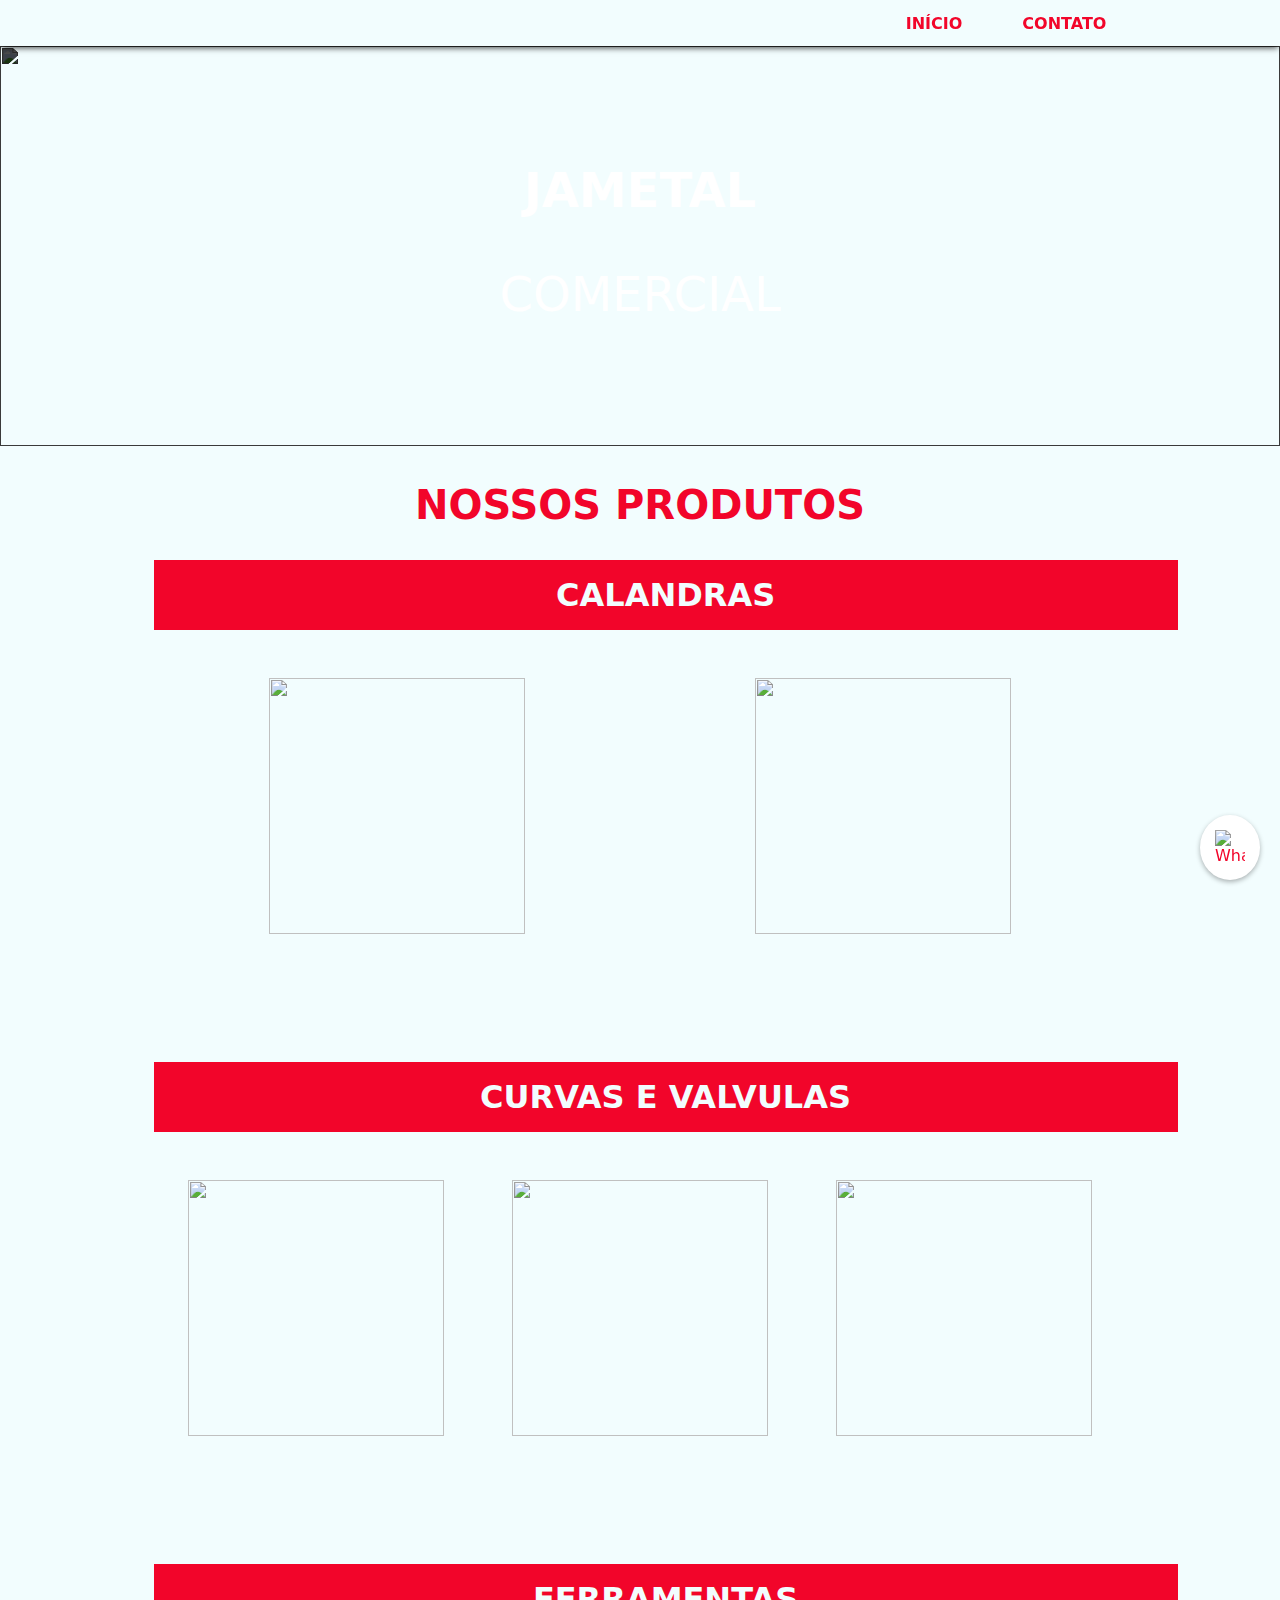
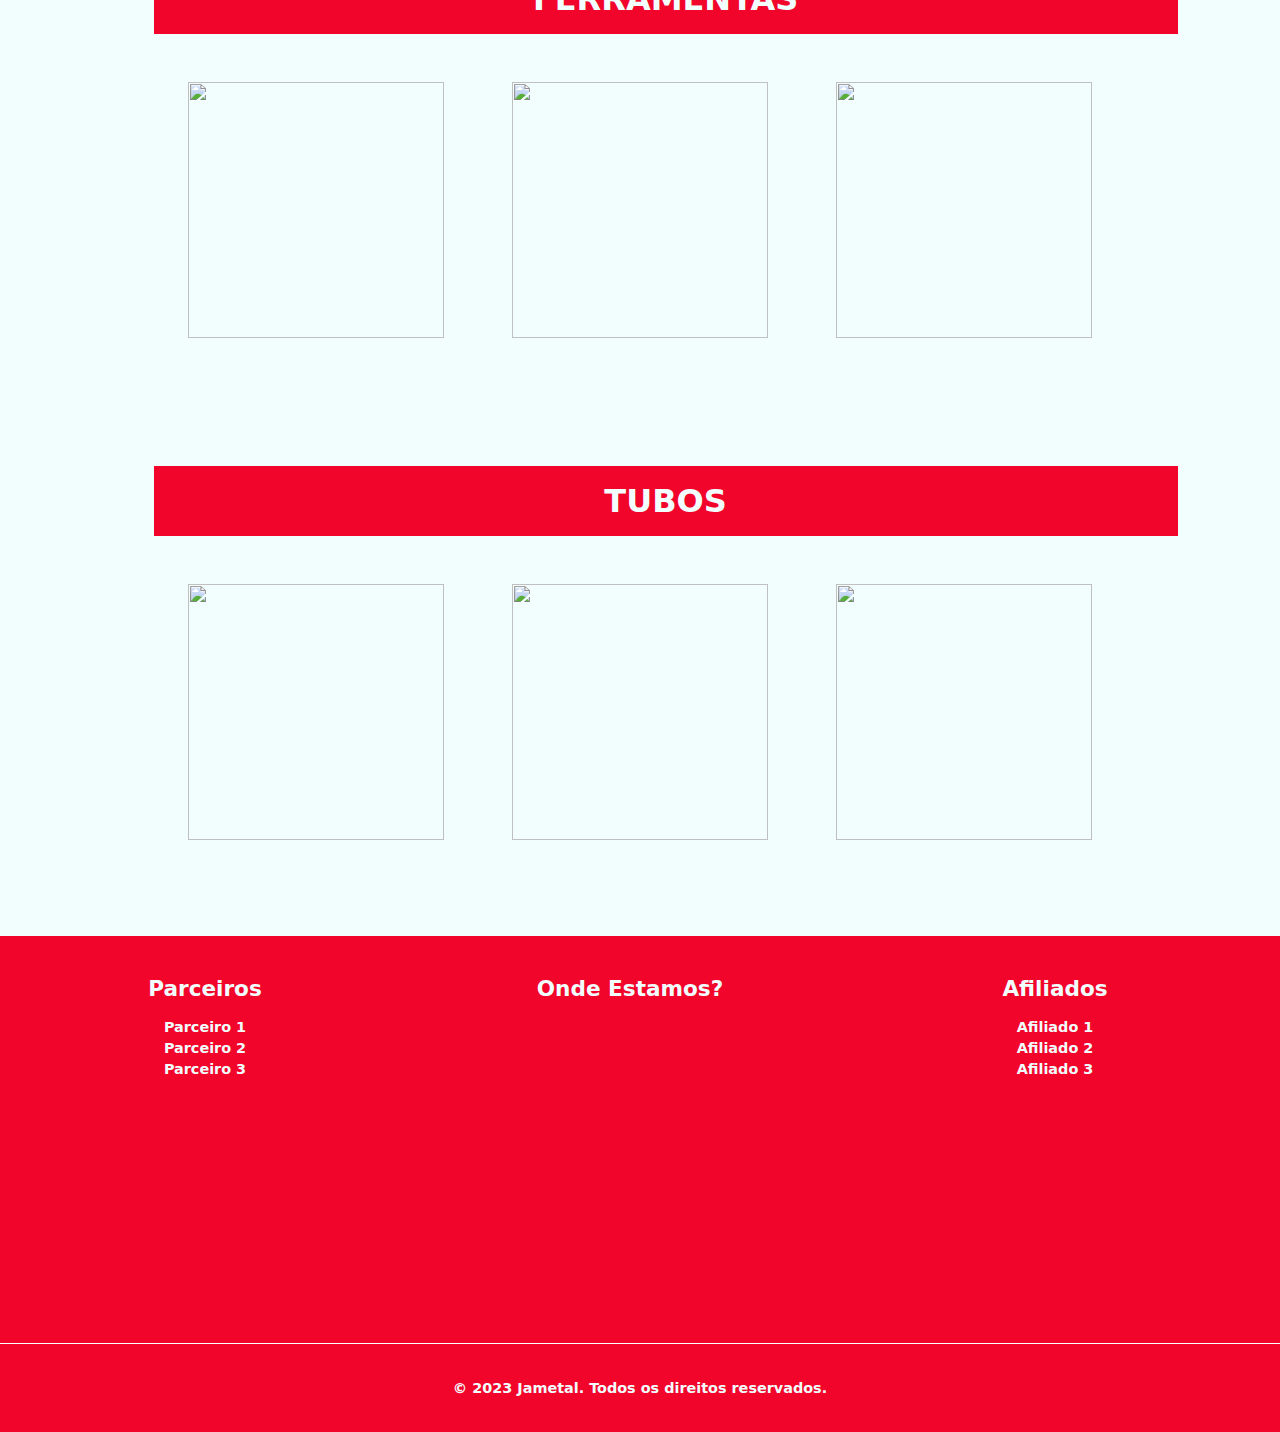
==== index.html @ 768e2aeb "Update index.html" ====
<!DOCTYPE html>
<html lang="pt-br">
<head>
	<meta charset="UTF-8">
	<meta name="viewport" content="width=device-width, initial-scale=1.0">
	<title>Jametal - Home</title>
	<link rel="stylesheet" href="./style.css">
</head>
<link rel="shortcut icon" href=".logo.png" type="imagem" />
<body>
	<div id="topo">
		<div id="topo-esq">
			<a href="/index.html"><img id="logo" src=".logo.png" alt=""></a>
		</div>
		<div id="topo-dir">
			<a href="./index.html" id="menu"><b>INÍCIO</b></a>
			<a href="./contato.html" id="menu"><b>CONTATO</b></a>
		</div>
	</div>
	<div id="bemvindo">
		<img id="bemvindo-img" src="./images/welcome.jpg">
		<div id="bemvindo-img-content">
			<p id="bemvindo-title-2">JAMETAL</p>
			<p id="bemvindo-title-1">COMERCIAL</p>
		</div>
	</div>
	<div id="titulo-do-menu">
		NOSSOS PRODUTOS
	</div>
	<div id="aditarfrases">
		CALANDRAS
	</div> 
	<div id="menu-items">
		<div id="menu-item" class="imagem-hover">
			<img id="item-img" src="./images/calandra/1.png">
			<div id="item-titulo" class="legenda">CALANDRA TP. 1</div>
		</div>
		<div id="menu-item" class="imagem-hover">
			<img id="item-img" src="./images/calandra/2.png">
			<div id="item-titulo" class="legenda">CALANDRA TP. 2</div>
		</div>
	</div>
	<div id="aditarfrases">
		CURVAS E VALVULAS
	</div>
	<div id="menu-items">
		<div id="menu-item" class="imagem-hover">
			<img id="item-img" src="./images/curvas_e_valvulas/1.png">
			<div id="item-titulo" class="legenda">CURVAS E VALVULAS 1</div>
		</div>
		<div id="menu-item" class="imagem-hover">
			<img id="item-img" src="./images/curvas_e_valvulas/2.png">
			<div id="item-titulo" class="legenda">CURVAS E VALVULAS 2</div>
		</div>
		<div id="menu-item" class="imagem-hover">
			<img id="item-img" src="./images/curvas_e_valvulas/3.png">
			<div id="item-titulo" class="legenda">CURVAS E VALVULAS 3</div>
		</div>
	</div>
	<div id="aditarfrases">
		FERRAMENTAS
	</div>
	<div id="menu-items">
		<div id="menu-item" class="imagem-hover">
			<img id="item-img" src="./images/ferramentas/1.png">
			<div id="item-titulo" class="legenda">FERRAMENTA 1</div>
		</div>
		<div id="menu-item" class="imagem-hover">
			<img id="item-img" src="./images/ferramentas/2.png">
			<div id="item-titulo" class="legenda">FERRAMENTA 2</div>
		</div>
		<div id="menu-item" class="imagem-hover">
			<img id="item-img" src="./images/ferramentas/3.png">
			<div id="item-titulo" class="legenda">FERRAMENTA 3</div>
		</div>
	</div>
	<div id="aditarfrases">
		TUBOS
	</div>
	<div id="menu-items">
		<div id="menu-item" class="imagem-hover">
			<img id="item-img" src="./images/tubos/1.png">
			<div id="item-titulo" class="legenda">TUBO 1</div>
		</div>
		<div id="menu-item" class="imagem-hover">
			<img id="item-img" src="./images/tubos/2.png">
			<div id="item-titulo" class="legenda">TUBO 2</div>
		</div>
		<div id="menu-item" class="imagem-hover">
			<img id="item-img" src="./images/tubos/3.png">
			<div id="item-titulo" class="legenda">TUBO 3</div>
		</div>
	</div>
	<a href="https://api.whatsapp.com/send?phone=55878791923" class="whatsapp-btn" target="_blank">
		<img src="./whats.png" alt="WhatsApp">
	  </a>
	<footer class="site-footer">

		<div class="partners">
			<h2>Parceiros</h2>
			<ul>
			  <li>Parceiro 1</li>
			  <li>Parceiro 2</li>
			  <li>Parceiro 3</li></ul>
		  </div>
		<div class="map">
		  <h2>Onde Estamos? </h2>
		  <iframe src="https://www.google.com/maps/embed?pb=!1m18!1m12!1m3!1d1973.9796295776441!2d-35.092617848002845!3d-8.306847612062016!2m3!1f0!2f0!3f0!3m2!1i1024!2i768!4f13.1!3m3!1m2!1s0x7ab166f15555555%3A0xaa74109706a5a4db!2sFontanella%20Transportes!5e0!3m2!1sen!2sbr!4v1701745437729!5m2!1sen!2sbr" width="400" height="300" style="border:0;" allowfullscreen="" loading="lazy"></iframe>
		</div>
		<div class="partners">
		  <h2>Afiliados</h2>
		  <ul>
			<li>Afiliado 1</li>
			<li>Afiliado 2</li>
			<li>Afiliado 3</li></ul>
		</div>
	  </footer>
	  <footer id="copyright">
		<div>
			<p>&copy; 2023 Jametal. Todos os direitos reservados.</p>
		  </div>
	  </footer>
</body>
</html>
---- style.css ----
body {
	margin: 0;
	font-family: system-ui, -apple-system, BlinkMacSystemFont, 'Segoe UI', Roboto, Oxygen, Ubuntu, Cantarell, 'Open Sans', 'Helvetica Neue', sans-serif;
	background-color: #F2FDFE;
	color: #f2052a;
}
#logo{
	width: 130px;
	height: auto;
}
a {
	color: inherit;
	text-decoration: none;
	font-size: 12pt;
}
a:hover{
	color: black;
}

textarea {
	resize: none;
}

button {
	cursor: pointer;
}

#aditarfrases {
	background-color: #f2052a;
	color: #F2FDFE;
	text-align: center;
	font-size: 2em;
	font-weight: 800;
	width: 80%;
	margin-left: 12%;
	margin-right: 12%;
	margin-bottom: 2rem;
	margin-top: 2rem;
	padding-top: .5em;
	padding-bottom: .5em;
}

/* Home */

#topo {
	position: sticky;
	background-color:#F2FDFE;
	color: #f2052a;
	display: flex;
    position: sticky;
	font-size: 16pt;
	top: 0;
	z-index: 100;
	padding-top: .6rem;
	padding-bottom: .6rem;
	box-shadow: 0px 4px 6px -2px rgba(0, 0, 0, 0.7);
}

#topo-esq {
	flex: 1;
	margin-left: 12%;
	display: block;
}

#topo-nome {
	font-size: 2em;
}

#topo-dir {
	margin-right: 12%;
	width: 100%;
	display: flex;
	align-items: center;
	justify-content: end;
	flex-wrap: wrap;
	gap: 20px;
}

#menu {
	font-weight: 400;
	padding: .25rem;
	margin-left: 1rem;
	margin-right: 1rem;
}

#bemvindo {
	position: relative;
	text-align: center;
	color: white;
}

#bemvindo-img {
	width: 100%;
	height: 400px;
	object-fit: cover;
	object-position: 0% 50%;
	filter: brightness(30%);
	object-position: center;
}

#bemvindo-contato {
	position: relative;
	text-align: center;
	color: white;
}

#bemvindo-img-contato {
	width: 100%;
	height: 400px;
	object-fit: cover;
	object-position: 0% 50%;
	filter: brightness(30%);
	object-position: center;
	animation: slide 8s infinite;
    background: #FFFFFF url("./images/ferramentas/3.png") top left fixed;
    background-size: 100%;
}
@keyframes slide {
	0%{
		background: #FFFFFF url("./images/ferramentas/1.png") top left fixed;
		background-size: 100%;
	}
	50% {
		background: #FFFFFF url("./images/ferramentas/2.png") top left fixed;
		background-size: 100%;
	}
	75%{
		background: #FFFFFF url("./images/ferramentas/3.png") top left fixed;
		background-size: 100%;
	}
	
}

#bemvindo-img-content {
	width: 100%;
	position: absolute;
	top: 50%;
	left: 50%;
	transform: translate(-50%, -50%);
}

#bemvindo-title-1 {
	font-weight: 200;
	font-size: 3em;
	margin-top: 1em;
	margin-bottom: 0em;
}

#bemvindo-title-2 {
	font-weight: 800;
	font-size: 3em;
	margin-top: -.25em;
}

#titulo-do-menu {
	text-align: center;
	color: #f2052a;
	font-size: 2.5em;
	font-weight: 800;
	margin-top: 2rem;
}

#menu-items {
	display: flex;
	flex-wrap: wrap;
	justify-content: space-around;
	text-align: center;
	margin-left: 12%;
	margin-right: 12%;
}

#menu-item {
	margin-right: .5em;
	margin-left: .5em;
	margin-top: 1em;
	margin-bottom: 6em;
	height: 20vw;
	width: 20vw;
	min-height: 10rem;
	min-width: 9rem;
}

#item-img {
	object-fit: cover;
	height: 20vw;
	width: 20vw;
	min-height: 9rem;
	min-width: 9rem;
}

#item-titulo {
	font-weight: 500;
	color: black;
}

#item-desc {
	font-size: small;
	font-weight: 300;
}

.imagem-hover {
	position: relative;
	width: 400px;
	height: 300px;
	overflow: hidden;
  }
  
  .imagem {
	width: 100%;
	height: 100%;
	transition: filter 0.3s ease;
  }
  
  .legenda {
	position: absolute;
	top: 0;
	left: 0;
	background-color: rgba(0, 0, 0, 0.7);
	color: white;
	padding: 10px;
	transition: opacity 0.3s ease;
	opacity: 0;
  }
  
  .imagem-hover:hover .imagem {
	filter: brightness(0%);
  }
  
  .imagem-hover:hover .legenda {
	opacity: 1;
  }
footer{
	bottom: 0;
	text-align: center;
	background-color: #f2052a;
	color: #F2FDFE;
	font-size: 1.5em;
	font-weight: 800;
	width: 100%;
	padding-top: 1.5em;
	padding-bottom: 1.5em;
}
/* Contato */
#img-redes{
	width: 30px;
	margin: 10px;
}
/* Galeria */
#redes{
	color: black;
	text-align: center;
}
#redes-tabela{
	width: 60%;
}
td, th {
	padding: .7em;
	margin: 0;
	/*border: 1px solid #ccc;*/
  }
td{
	font-weight:bold;
	/*background-color: #EEE;*/
  }
  
  table{
	table-layout: fixed;
  }
#galeria {
	text-align: center;
	width: 100%;
}

#galeria img {
	min-width: 9.5rem;
	min-height: 9.5rem;
	width: 20vw;
	height: 20vw;
	margin-left: .25rem;
	margin-right: .25rem;
	margin-bottom: .5rem;
}

/* Horarios */

#horas {
	margin-left: 12%;
	margin-right: 12%;
	display: flex;
	justify-content: center;
	color: #f2052a;
	font-size: 1.25em;
}
#inform-horas p {
	margin-top: .5rem;
	margin-bottom: .5rem;
	border-bottom: 1px solid #f2052a;
}
.site-footer {
	background-color: #f2052a;
	font-size: .9rem;
	display: flex;
	justify-content: space-between;
	align-items: flex-start;
  }
  
.whatsapp-btn {
  position: fixed ;
  bottom: 20px;
  right: 20px;
  background-color: white;
  padding: 15px;
  border-radius: 50%;
  box-shadow: 0px 2px 5px rgba(0, 0, 0, 0.3);
  display: flex;
  justify-content: center;
  align-items: center;
  text-decoration: none;
  transition: transform 0.3s ease-in-out;
}

.whatsapp-btn:hover {
  transform: scale(1.1);
}

.whatsapp-btn img {
  width: 30px;
  height: auto;
}
  .map,
  .partners {
	flex: 1;
	margin-right: 20px;
  }
  
  /* Estilos específicos para o mapa */
  .map {
	max-width: 400px;
  }
  
  .map iframe {
	width: 100%;
	height: 300px;
	border: none;
  }
  
  /* Estilos para a lista de parceiros */
  .partners ul {
	list-style: none;
	padding: 0;
  }
  
  .partners ul li {
	margin-bottom: 5px;
  }
  #copyright {
	background-color: #f2052a;
	font-size: .9rem;
	border-top: 1px white solid;
  }
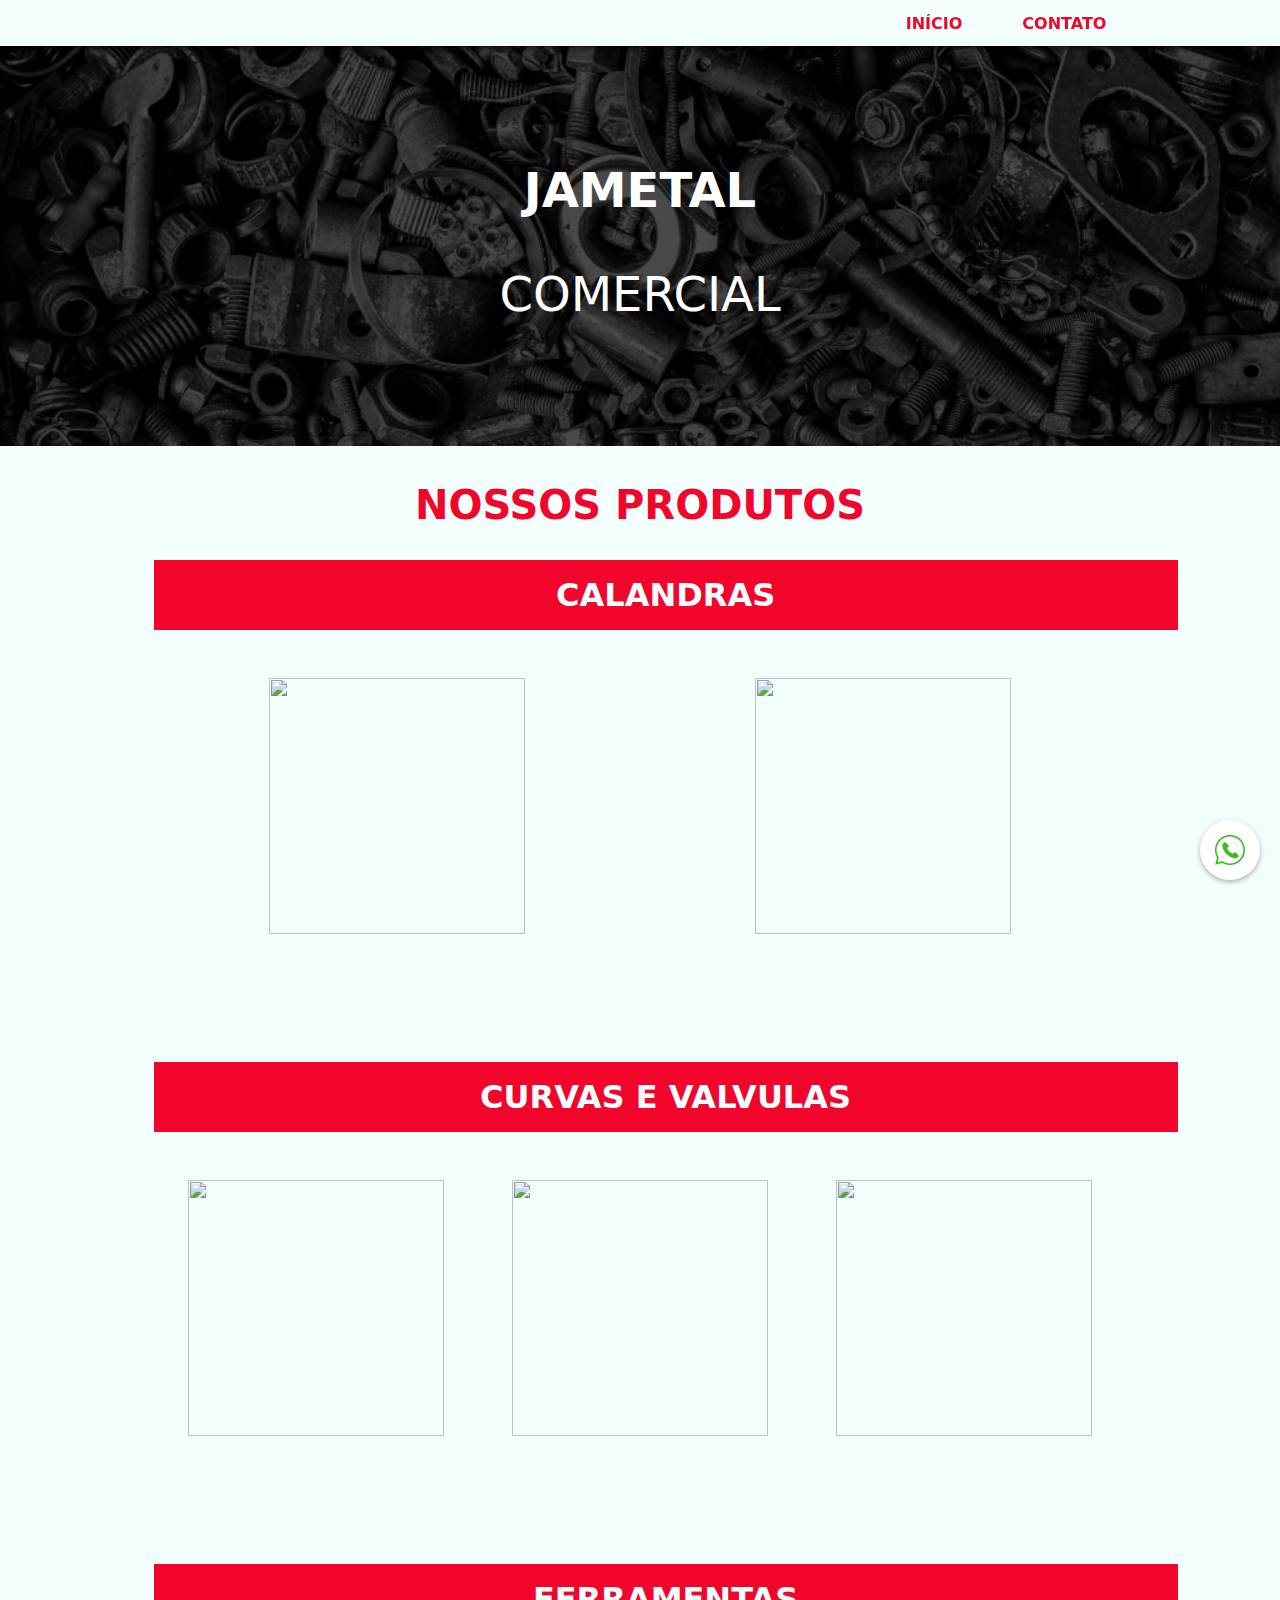
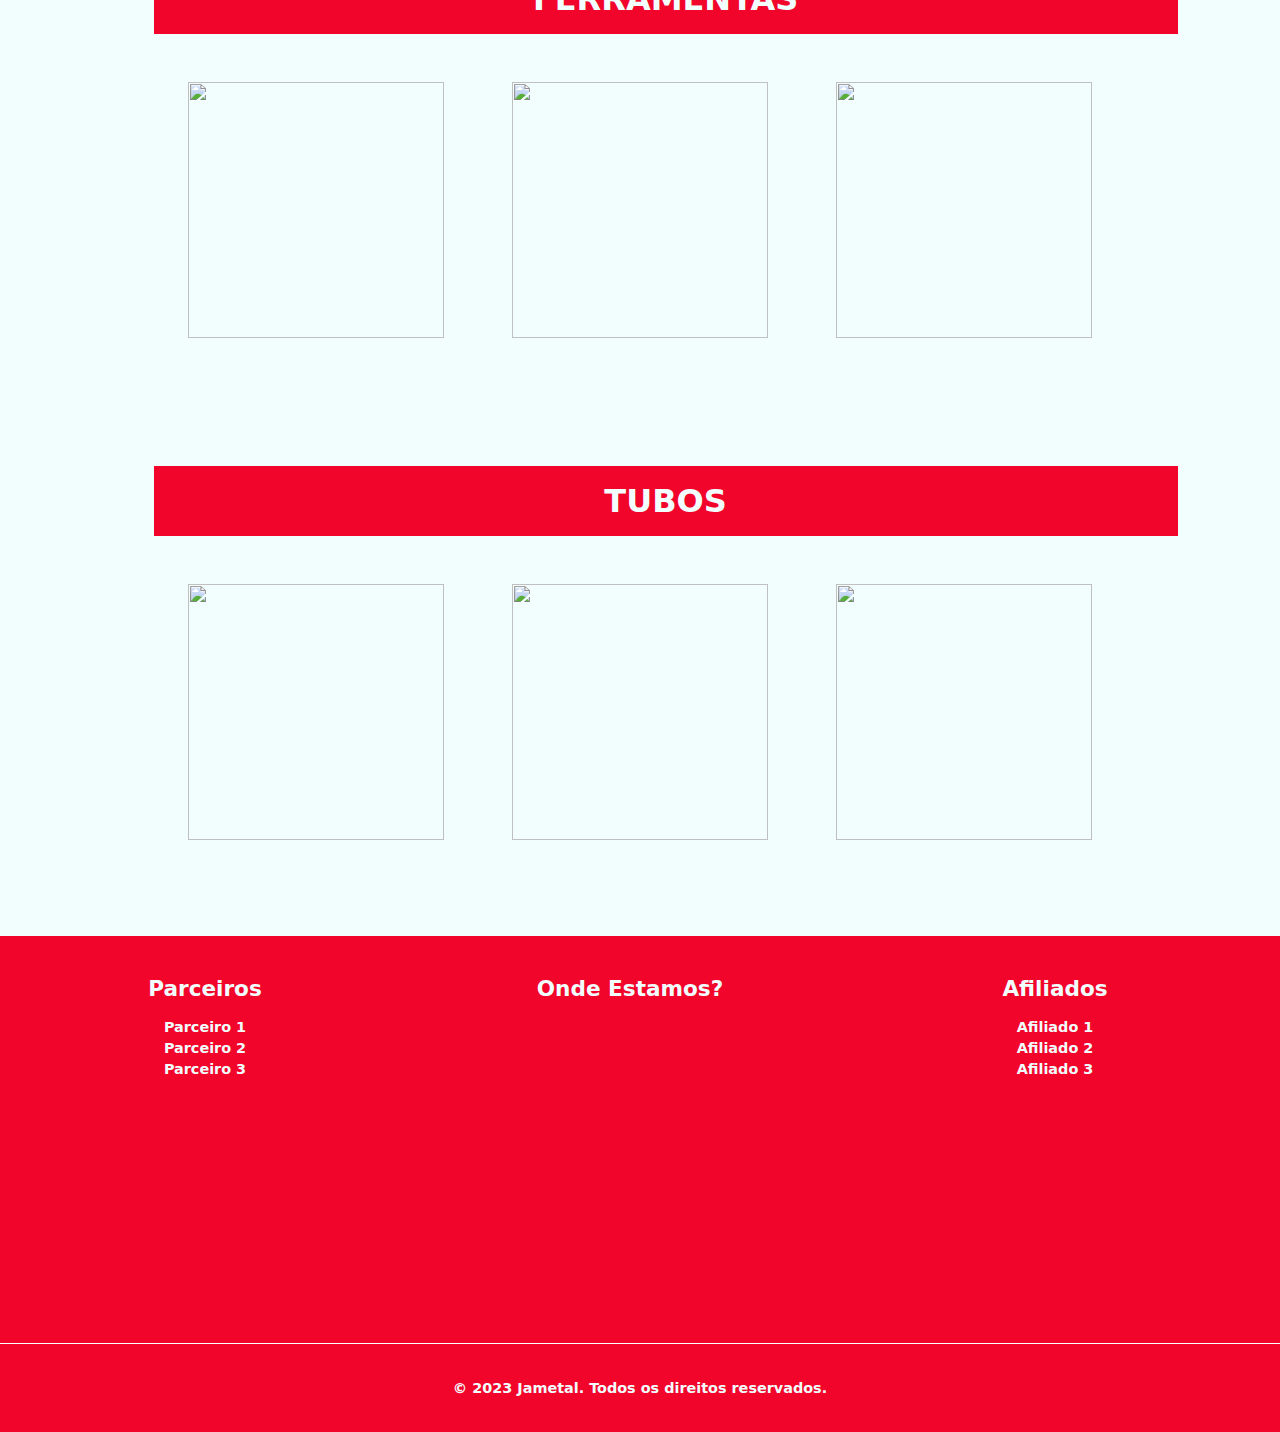
==== commit d2058e90: "Update index.html" ====
--- a/index.html
+++ b/index.html
@@ -18,7 +18,7 @@
 		</div>
 	</div>
 	<div id="bemvindo">
-		<img id="bemvindo-img" src="./images/welcome.jpg">
+		<img id="bemvindo-img" src="./welcome.jpg">
 		<div id="bemvindo-img-content">
 			<p id="bemvindo-title-2">JAMETAL</p>
 			<p id="bemvindo-title-1">COMERCIAL</p>
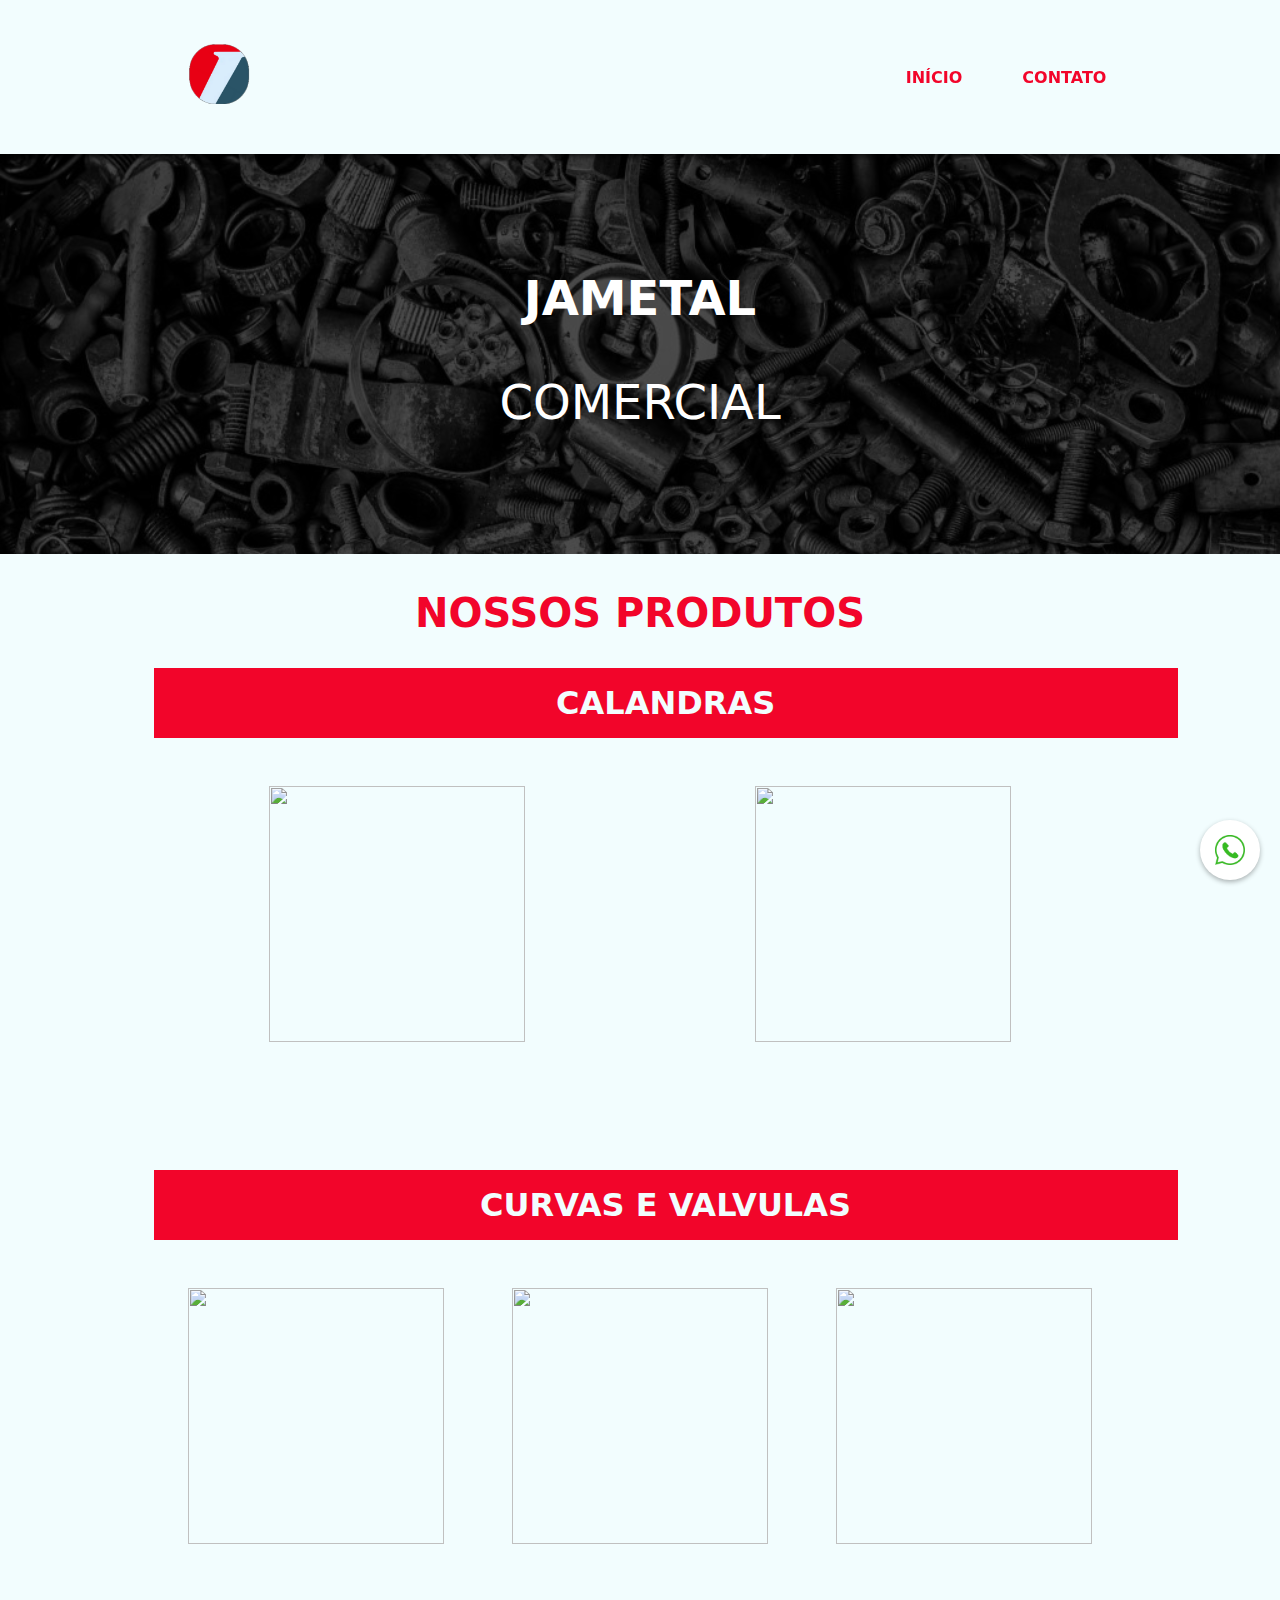
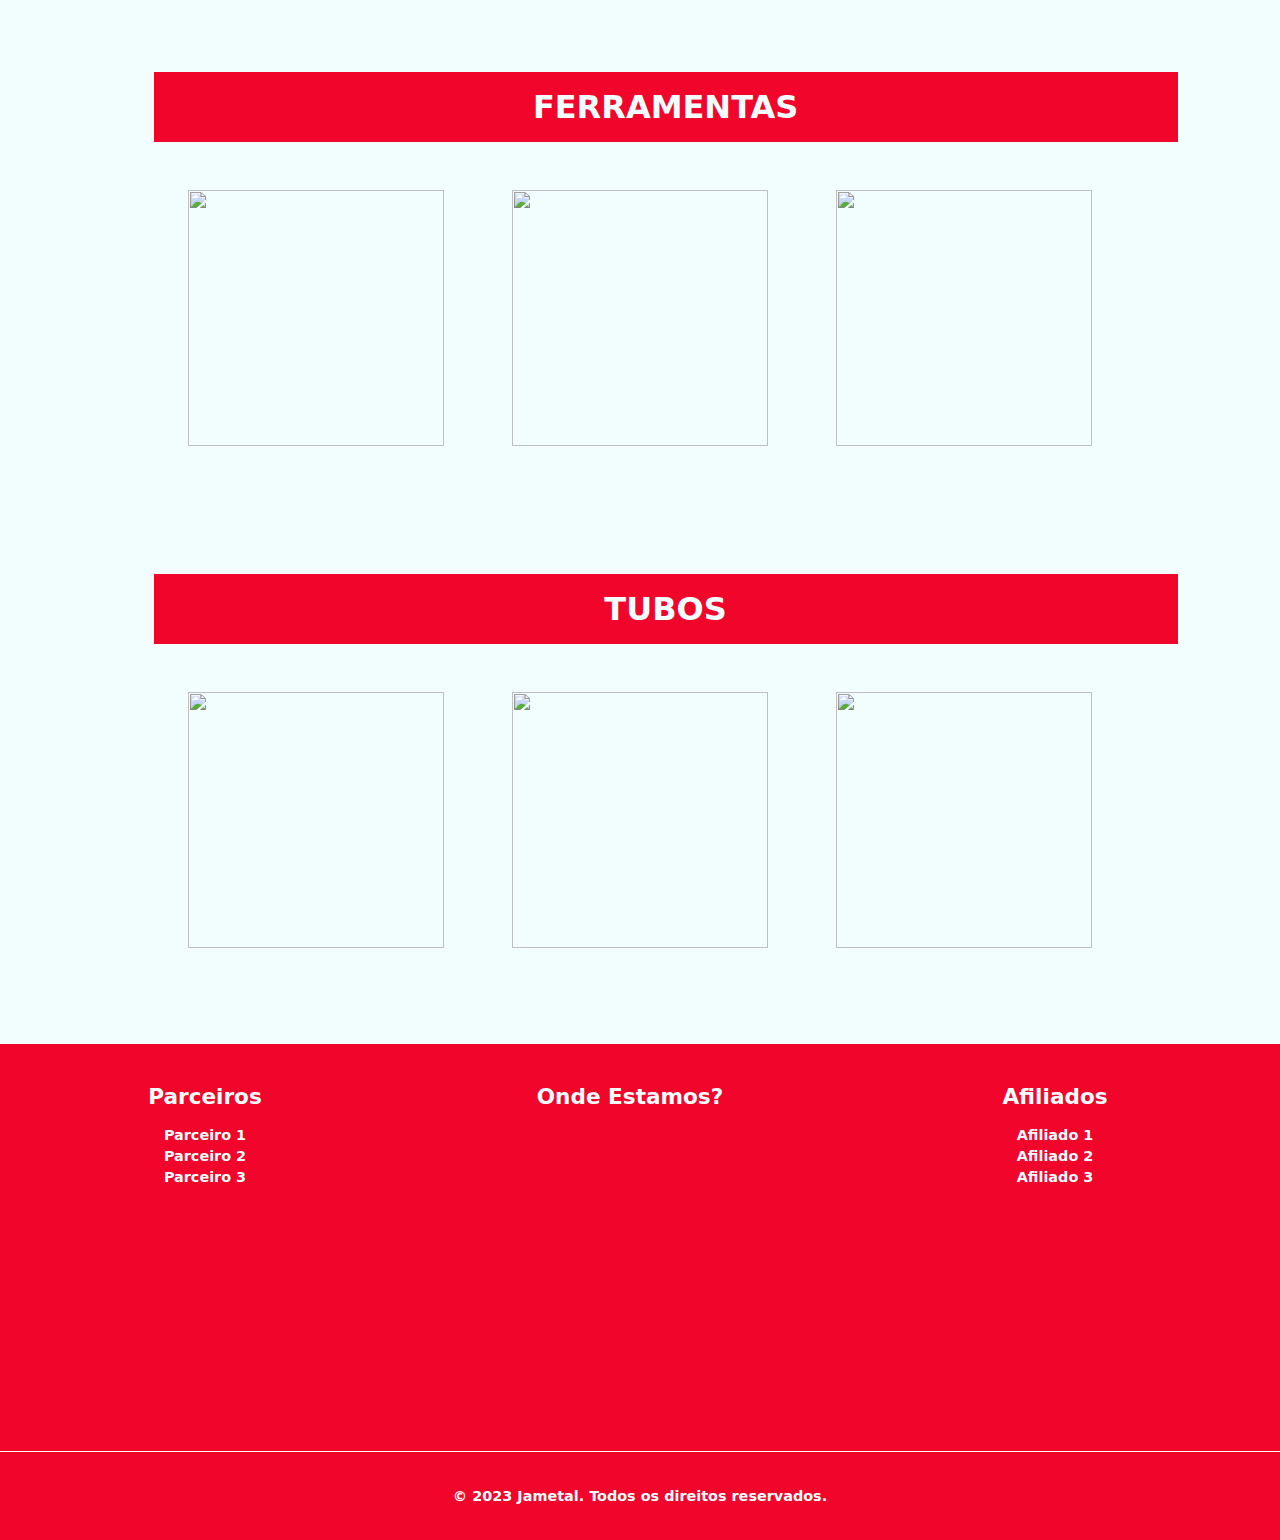
==== commit 5d0bd73b: "Update index.html" ====
--- a/index.html
+++ b/index.html
@@ -6,11 +6,11 @@
 	<title>Jametal - Home</title>
 	<link rel="stylesheet" href="./style.css">
 </head>
-<link rel="shortcut icon" href=".logo.png" type="imagem" />
+<link rel="shortcut icon" href="./logo.png" type="imagem" />
 <body>
 	<div id="topo">
 		<div id="topo-esq">
-			<a href="/index.html"><img id="logo" src=".logo.png" alt=""></a>
+			<a href="/index.html"><img id="logo" src="./logo.png" alt=""></a>
 		</div>
 		<div id="topo-dir">
 			<a href="./index.html" id="menu"><b>INÍCIO</b></a>
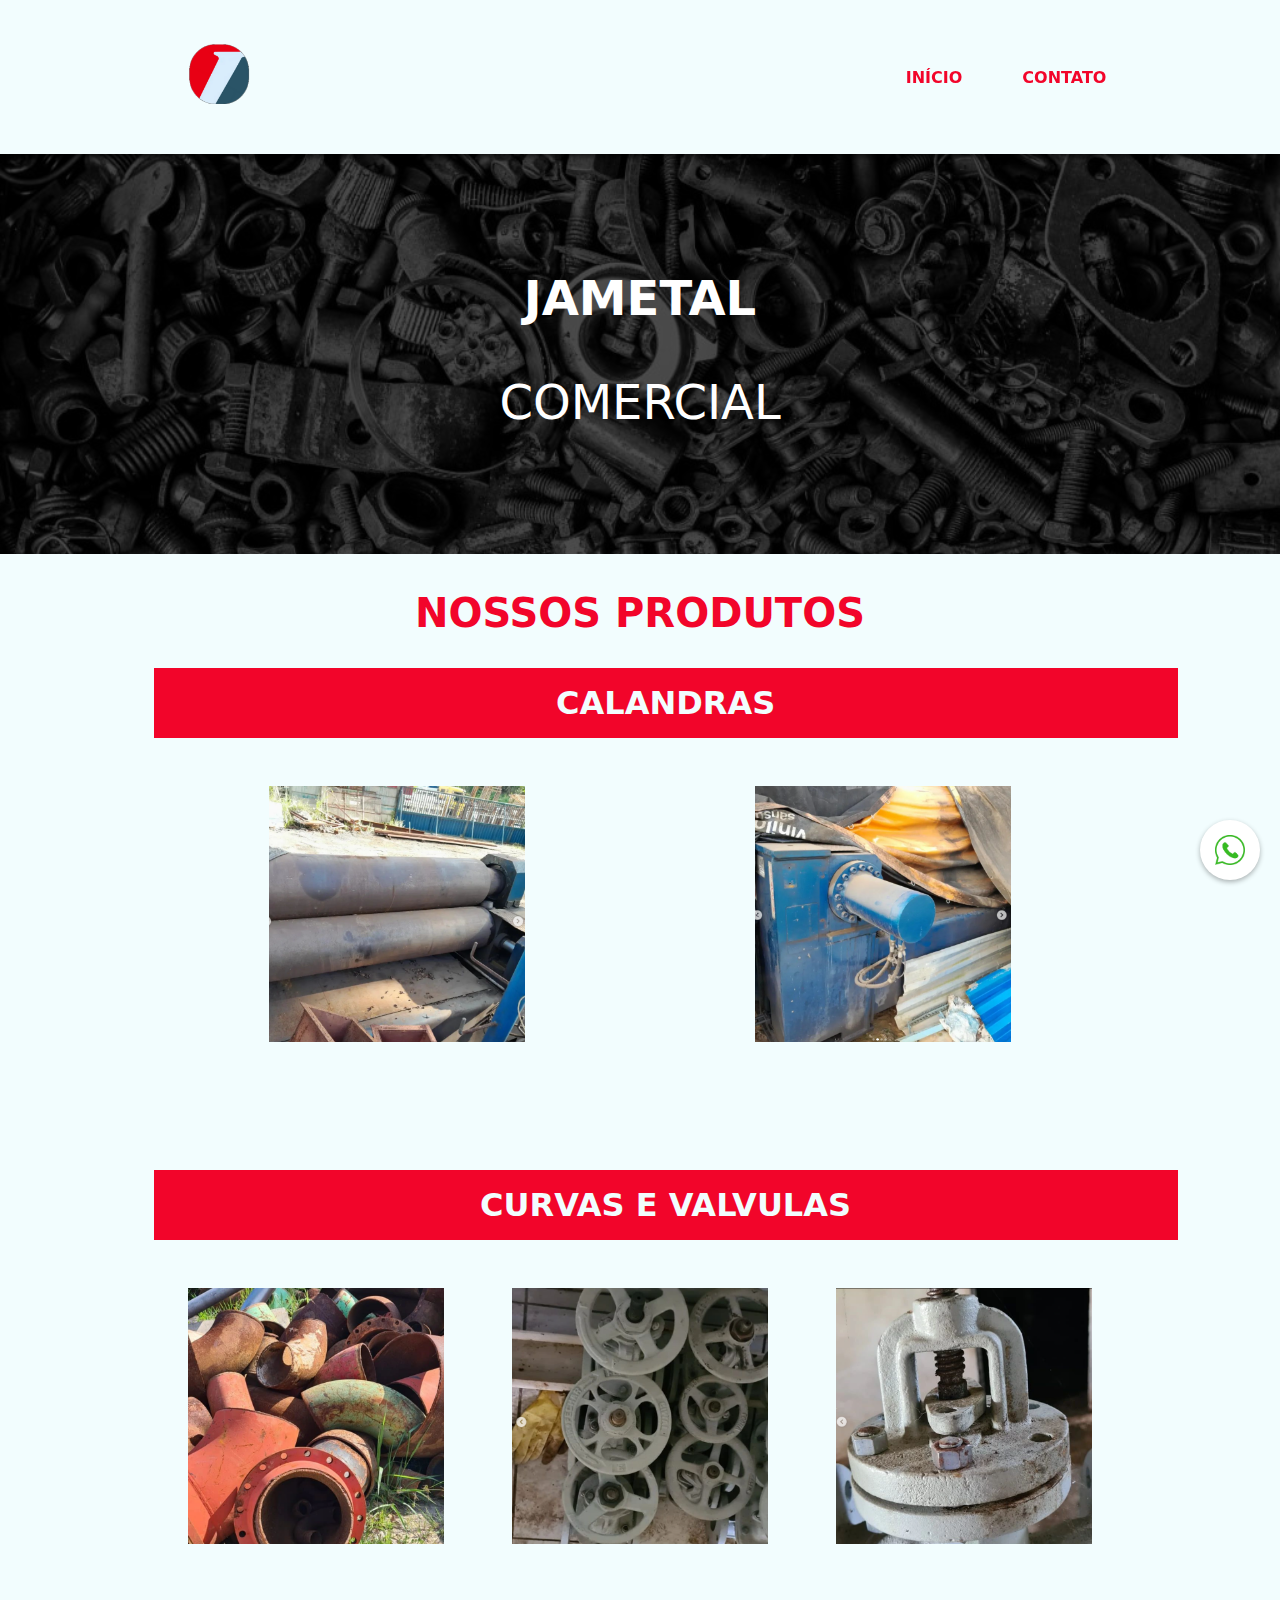
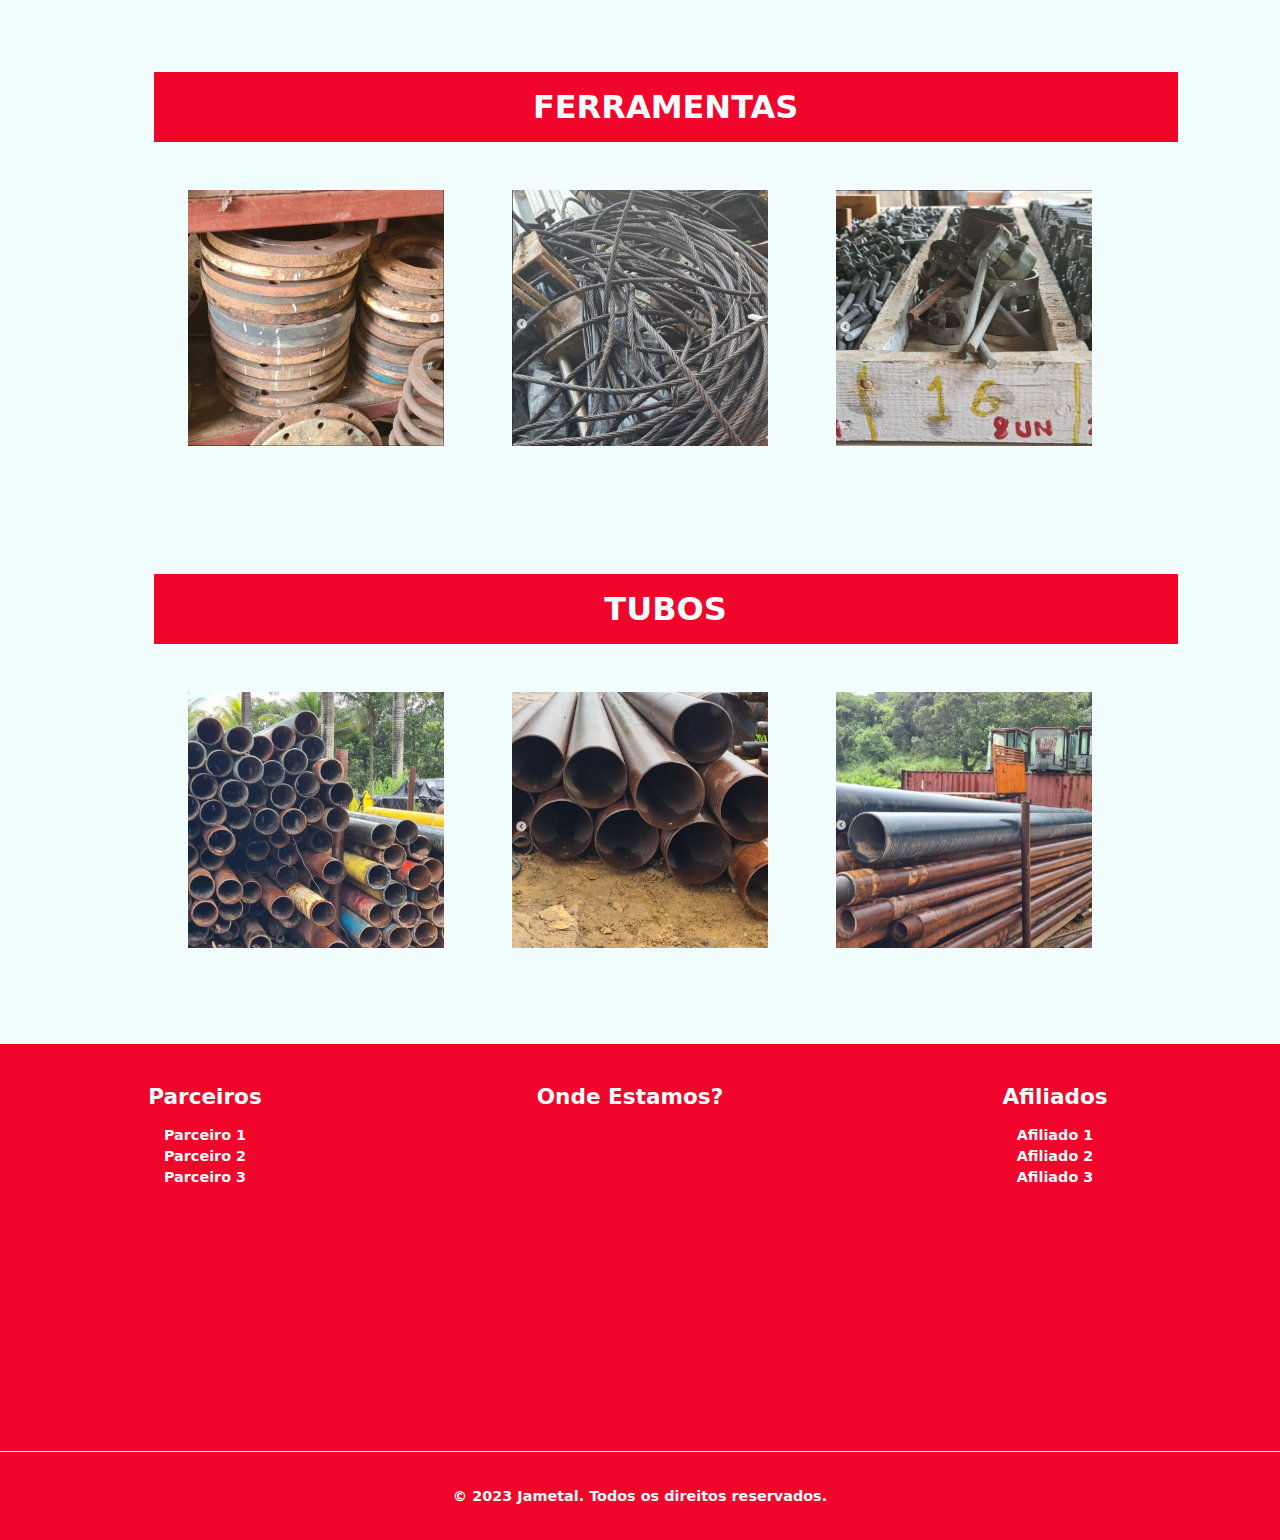
==== commit 77dad21f: "Update index.html" ====
--- a/index.html
+++ b/index.html
@@ -6,11 +6,11 @@
 	<title>Jametal - Home</title>
 	<link rel="stylesheet" href="./style.css">
 </head>
-<link rel="shortcut icon" href="./logo.png" type="imagem" />
+<link rel="shortcut icon" href="./images/logo.png" type="imagem" />
 <body>
 	<div id="topo">
 		<div id="topo-esq">
-			<a href="/index.html"><img id="logo" src="./logo.png" alt=""></a>
+			<a href="/index.html"><img id="logo" src="./images/logo.png" alt=""></a>
 		</div>
 		<div id="topo-dir">
 			<a href="./index.html" id="menu"><b>INÍCIO</b></a>
@@ -18,7 +18,7 @@
 		</div>
 	</div>
 	<div id="bemvindo">
-		<img id="bemvindo-img" src="./welcome.jpg">
+		<img id="bemvindo-img" src="./images/welcome.jpg">
 		<div id="bemvindo-img-content">
 			<p id="bemvindo-title-2">JAMETAL</p>
 			<p id="bemvindo-title-1">COMERCIAL</p>
@@ -92,7 +92,7 @@
 		</div>
 	</div>
 	<a href="https://api.whatsapp.com/send?phone=55878791923" class="whatsapp-btn" target="_blank">
-		<img src="./whats.png" alt="WhatsApp">
+		<img src="./images/redes/whats.png" alt="WhatsApp">
 	  </a>
 	<footer class="site-footer">
 
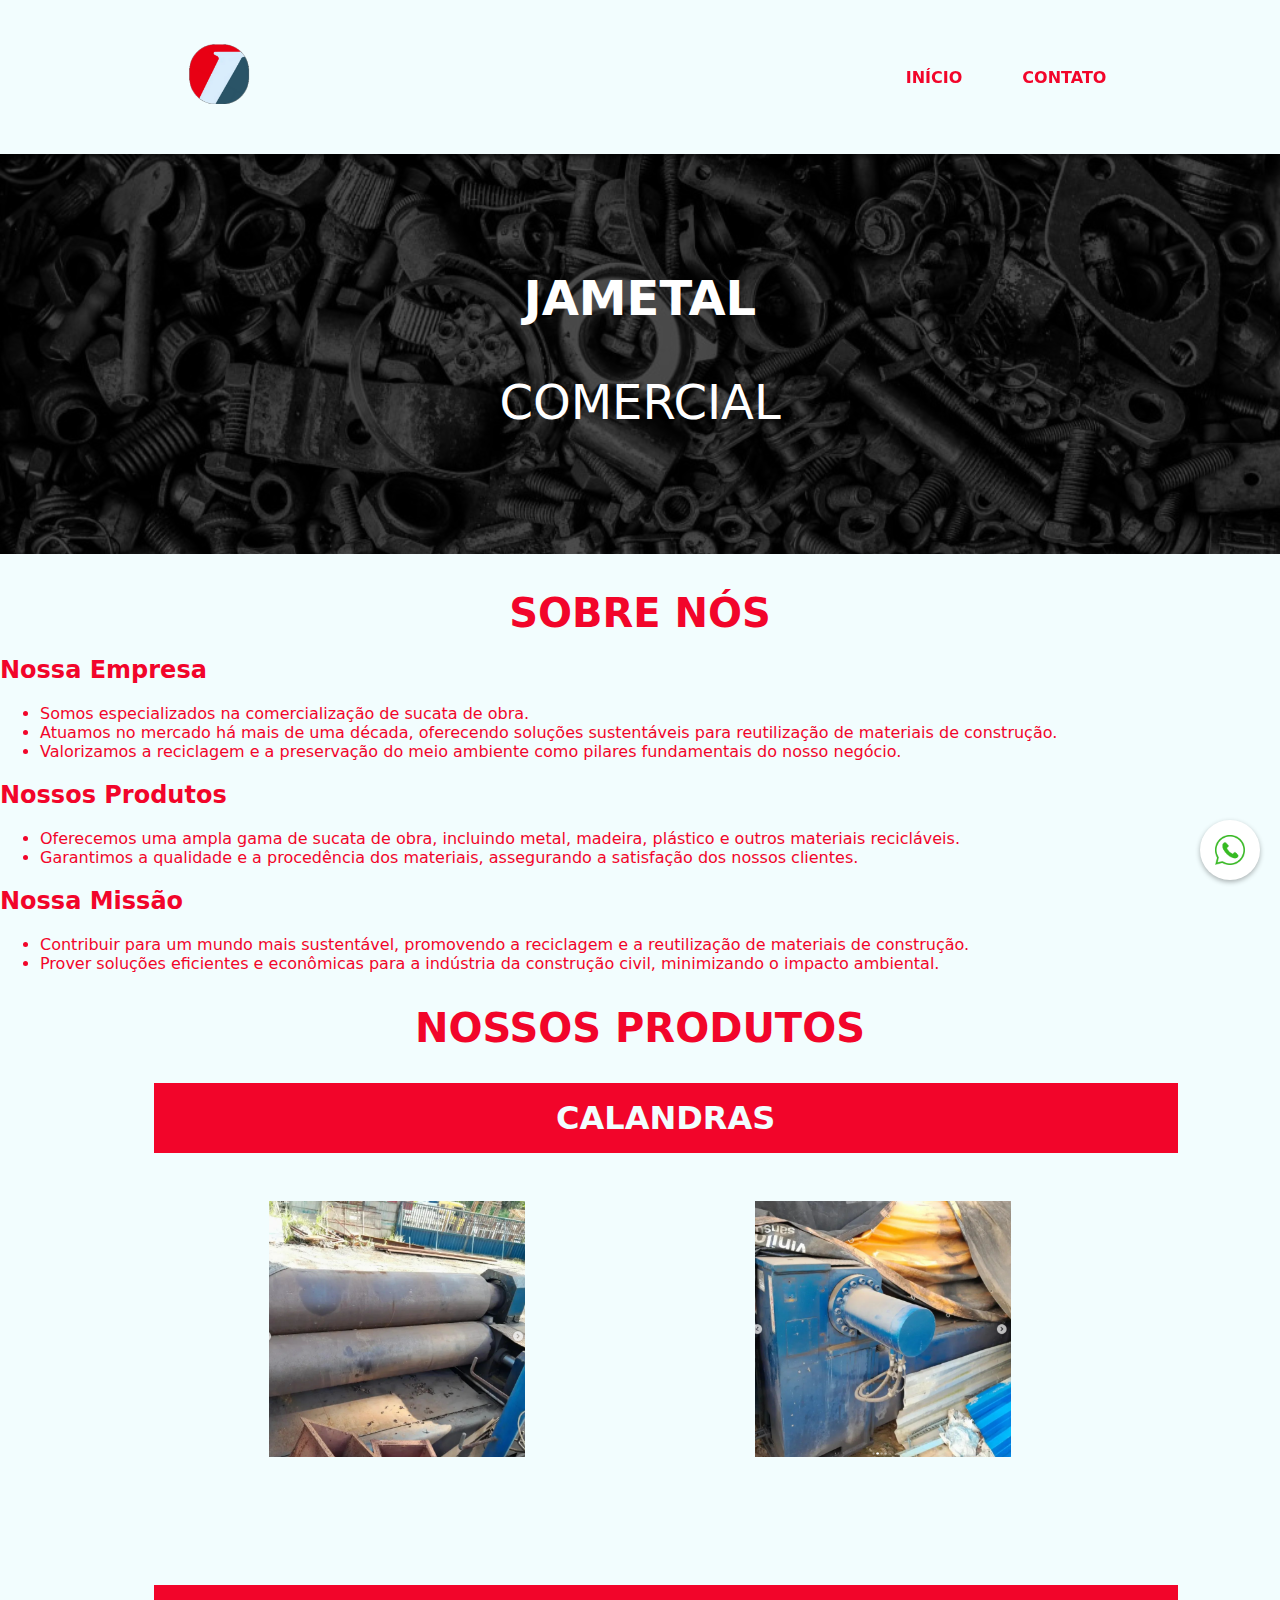
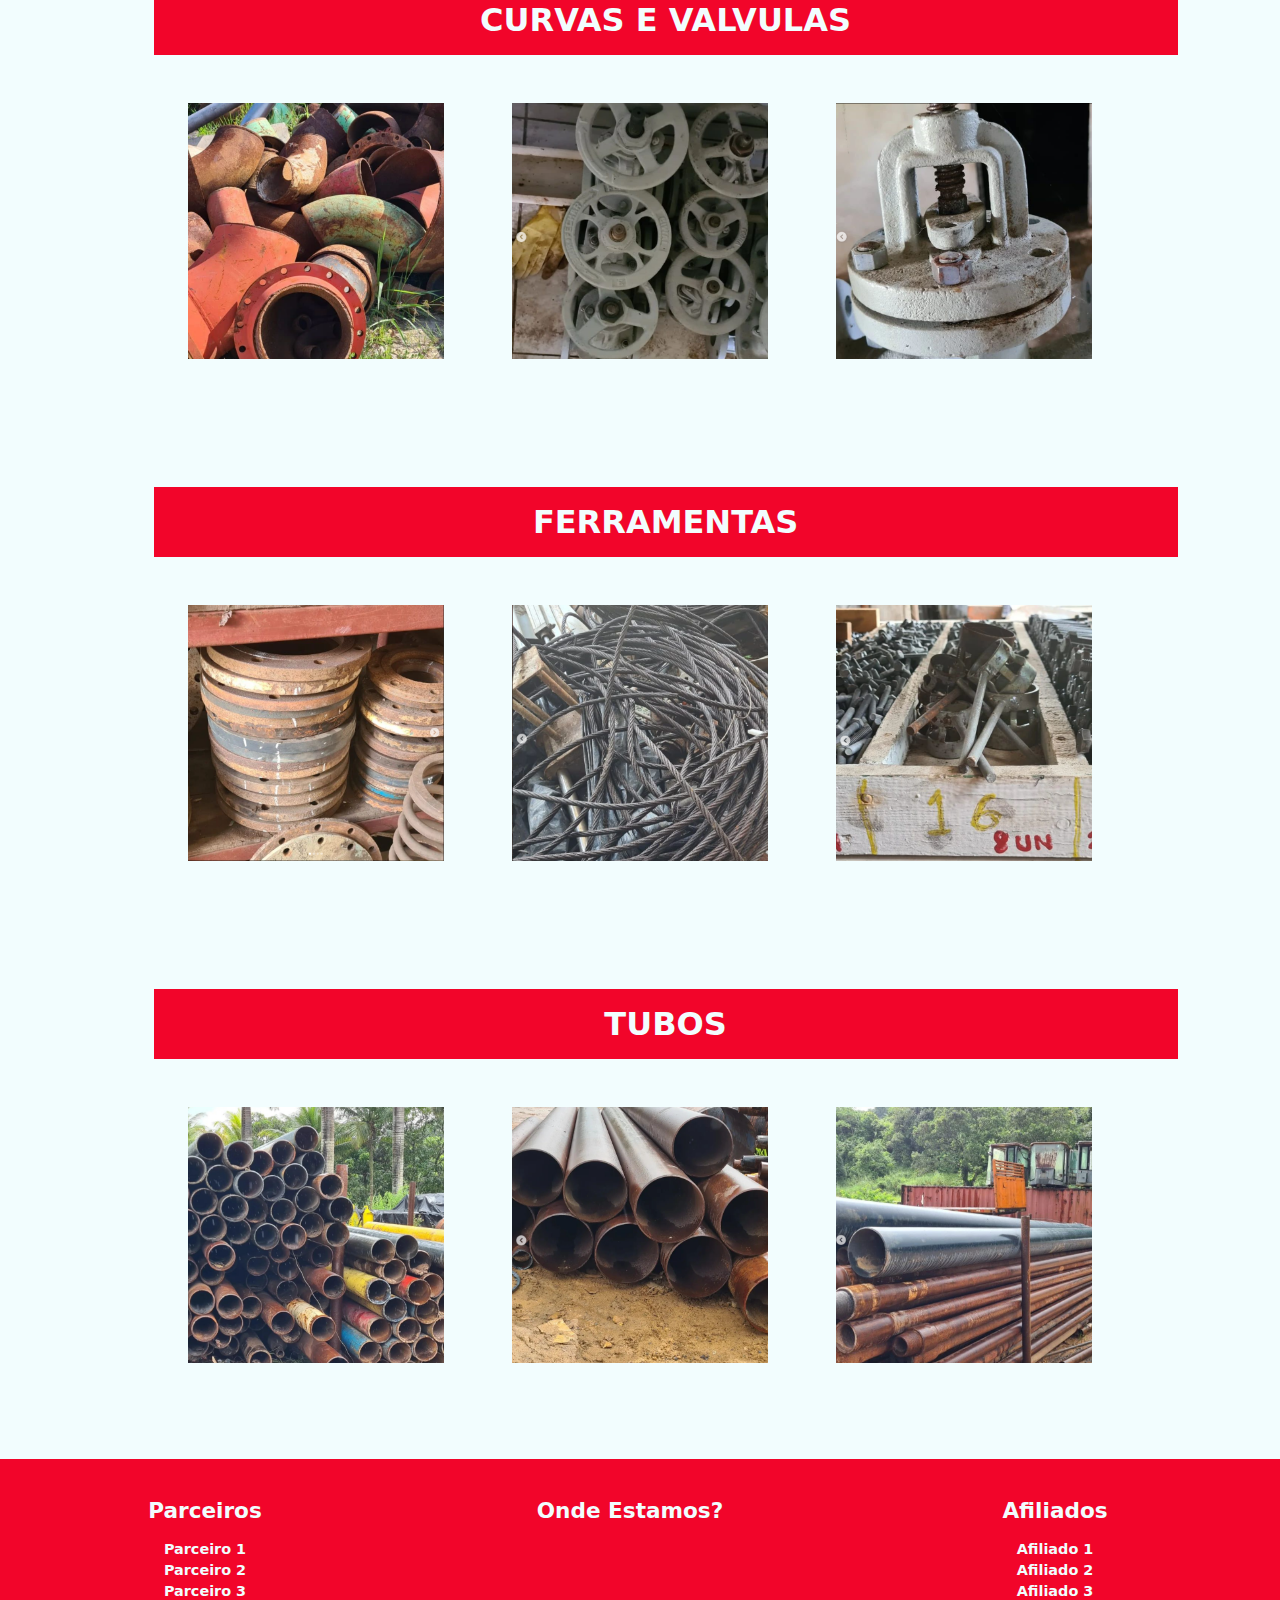
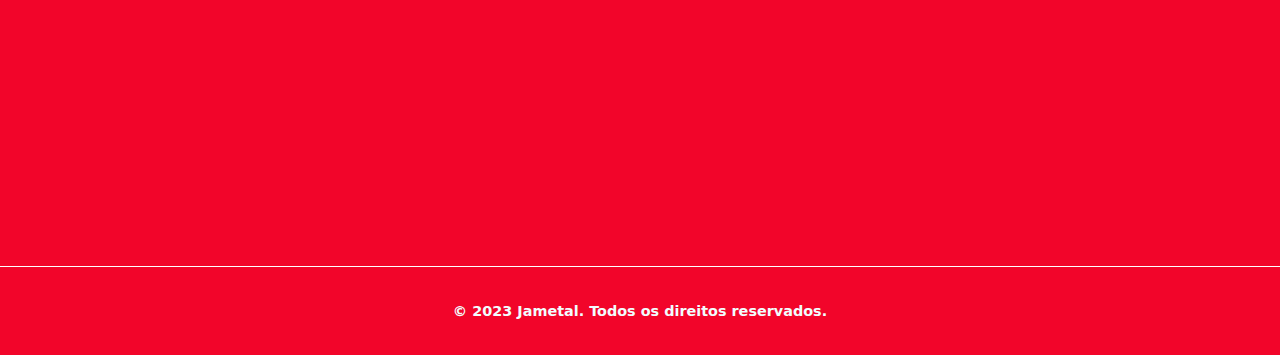
==== commit 2ebc5fb7: "Update index.html" ====
--- a/index.html
+++ b/index.html
@@ -24,6 +24,36 @@
 			<p id="bemvindo-title-1">COMERCIAL</p>
 		</div>
 	</div>
+	<div class="container">
+		
+	<div id="titulo-do-menu">
+		SOBRE NÓS
+	</div>
+		<div class="about-us">
+		  <h2>Nossa Empresa</h2>
+		  <ul>
+			<li>Somos especializados na comercialização de sucata de obra.</li>
+			<li>Atuamos no mercado há mais de uma década, oferecendo soluções sustentáveis para reutilização de materiais de construção.</li>
+			<li>Valorizamos a reciclagem e a preservação do meio ambiente como pilares fundamentais do nosso negócio.</li>
+		  </ul>
+		</div>
+	  
+		<div class="about-us">
+		  <h2>Nossos Produtos</h2>
+		  <ul>
+			<li>Oferecemos uma ampla gama de sucata de obra, incluindo metal, madeira, plástico e outros materiais recicláveis.</li>
+			<li>Garantimos a qualidade e a procedência dos materiais, assegurando a satisfação dos nossos clientes.</li>
+		  </ul>
+		</div>
+	  
+		<div class="about-us">
+		  <h2>Nossa Missão</h2>
+		  <ul>
+			<li>Contribuir para um mundo mais sustentável, promovendo a reciclagem e a reutilização de materiais de construção.</li>
+			<li>Prover soluções eficientes e econômicas para a indústria da construção civil, minimizando o impacto ambiental.</li>
+		  </ul>
+		</div>
+	  </div>
 	<div id="titulo-do-menu">
 		NOSSOS PRODUTOS
 	</div>
@@ -91,7 +121,7 @@
 			<div id="item-titulo" class="legenda">TUBO 3</div>
 		</div>
 	</div>
-	<a href="https://api.whatsapp.com/send?phone=55878791923" class="whatsapp-btn" target="_blank">
+	<a href="https://api.whatsapp.com/send?phone=5581993229670" class="whatsapp-btn" target="_blank">
 		<img src="./images/redes/whats.png" alt="WhatsApp">
 	  </a>
 	<footer class="site-footer">
--- a/style.css
+++ b/style.css
@@ -357,4 +357,4 @@
 	background-color: #f2052a;
 	font-size: .9rem;
 	border-top: 1px white solid;
-  }+  }
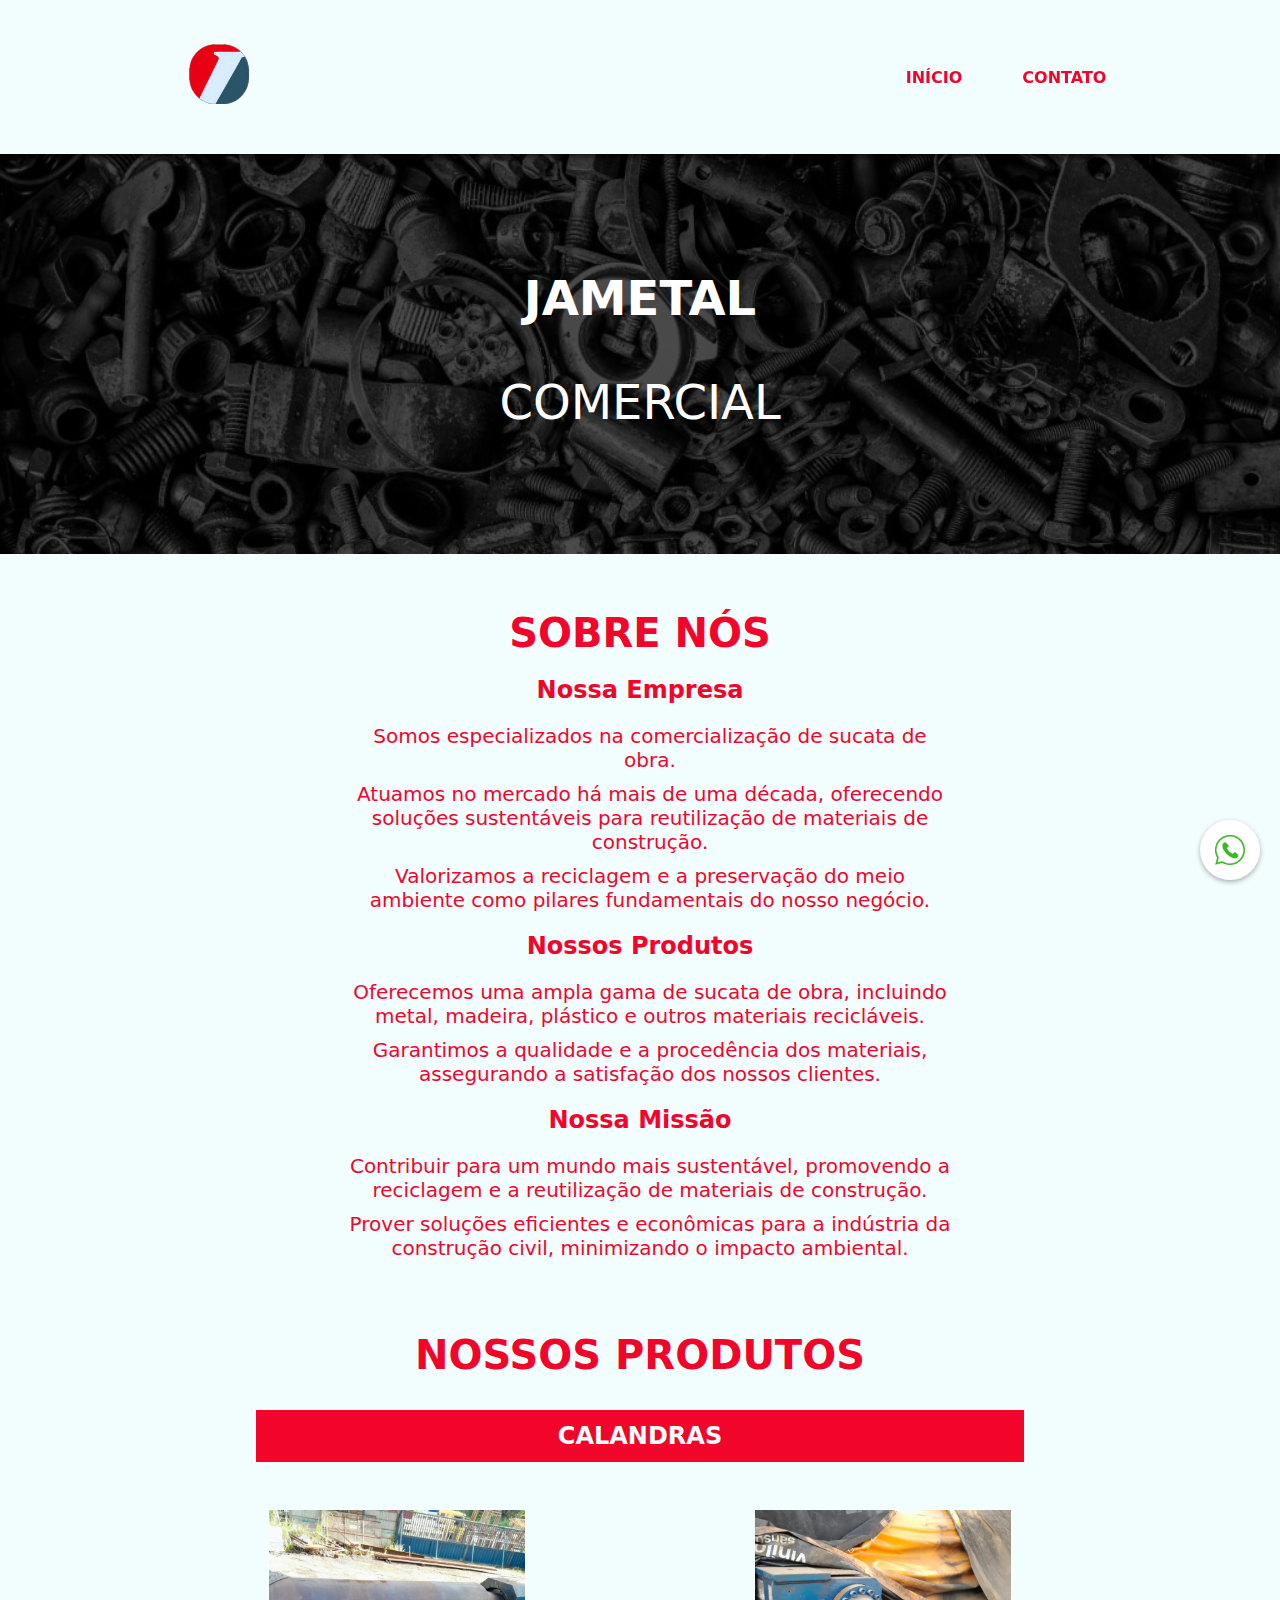
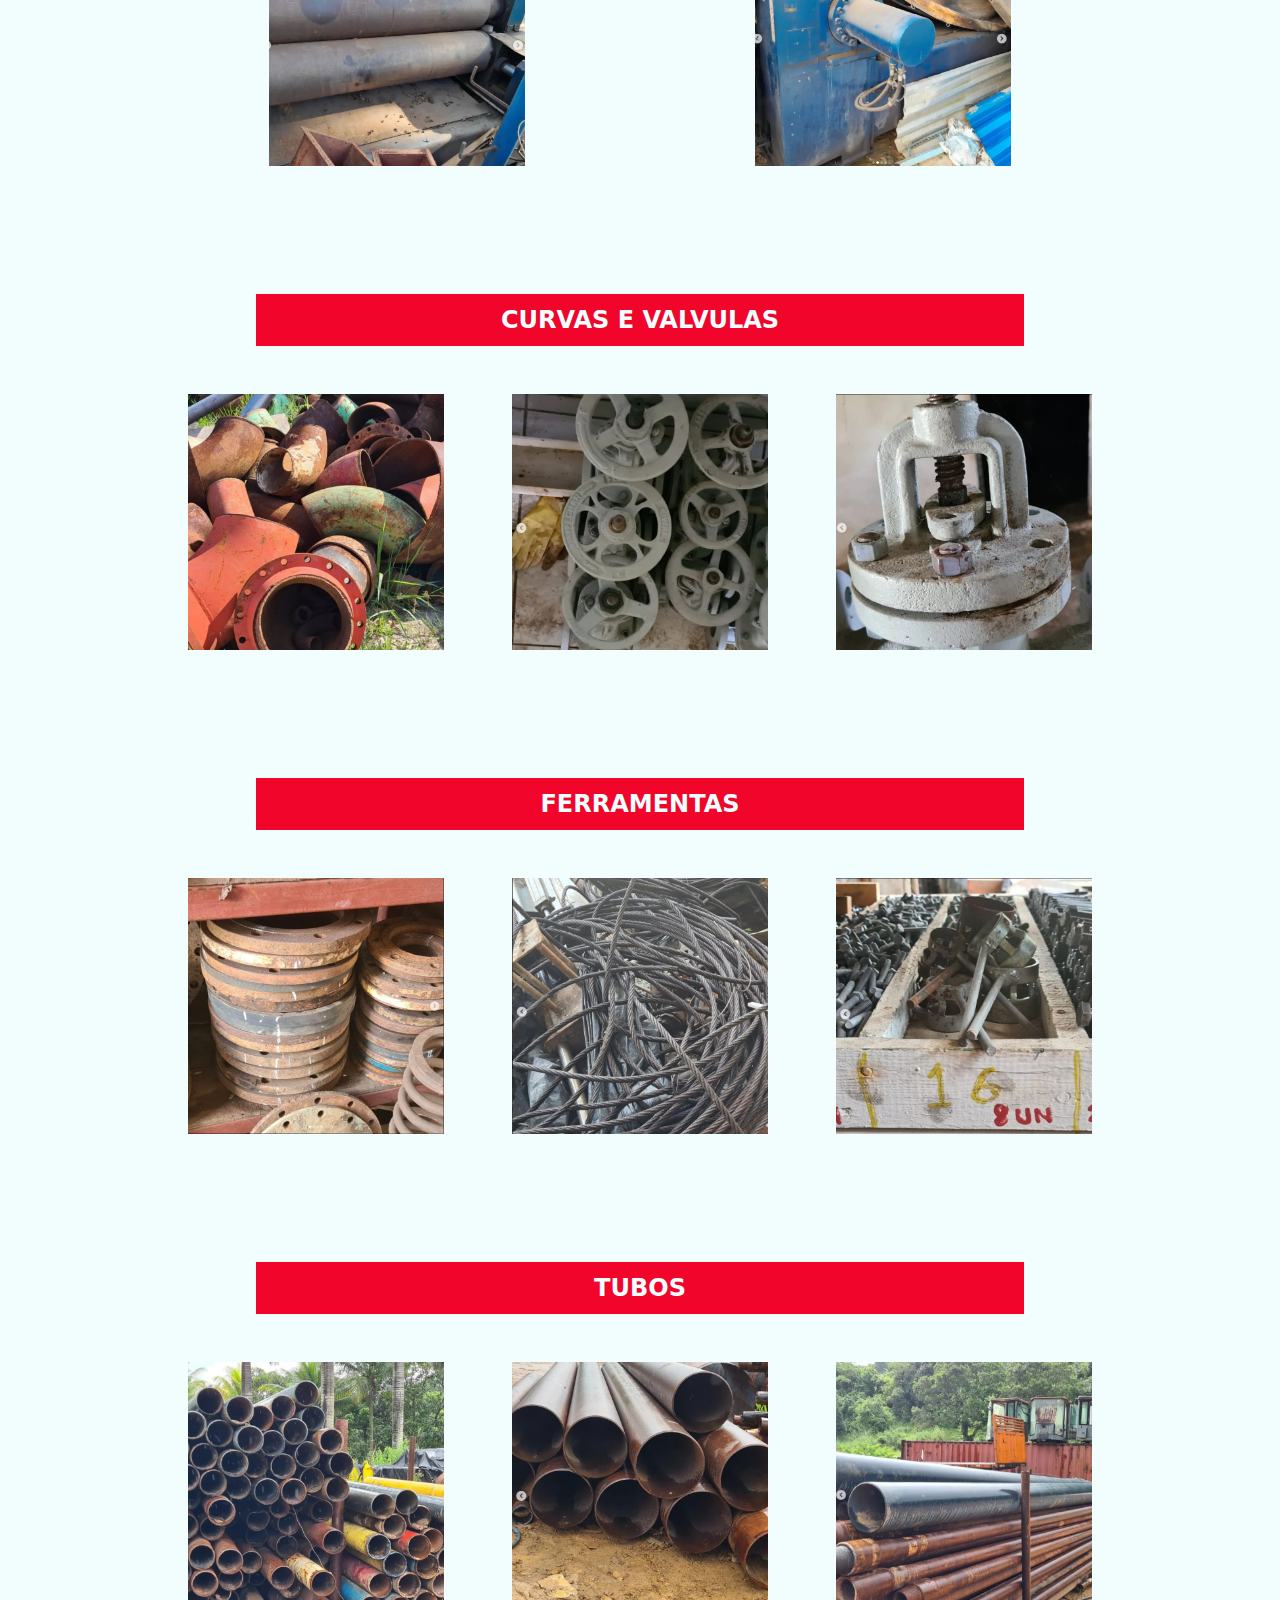
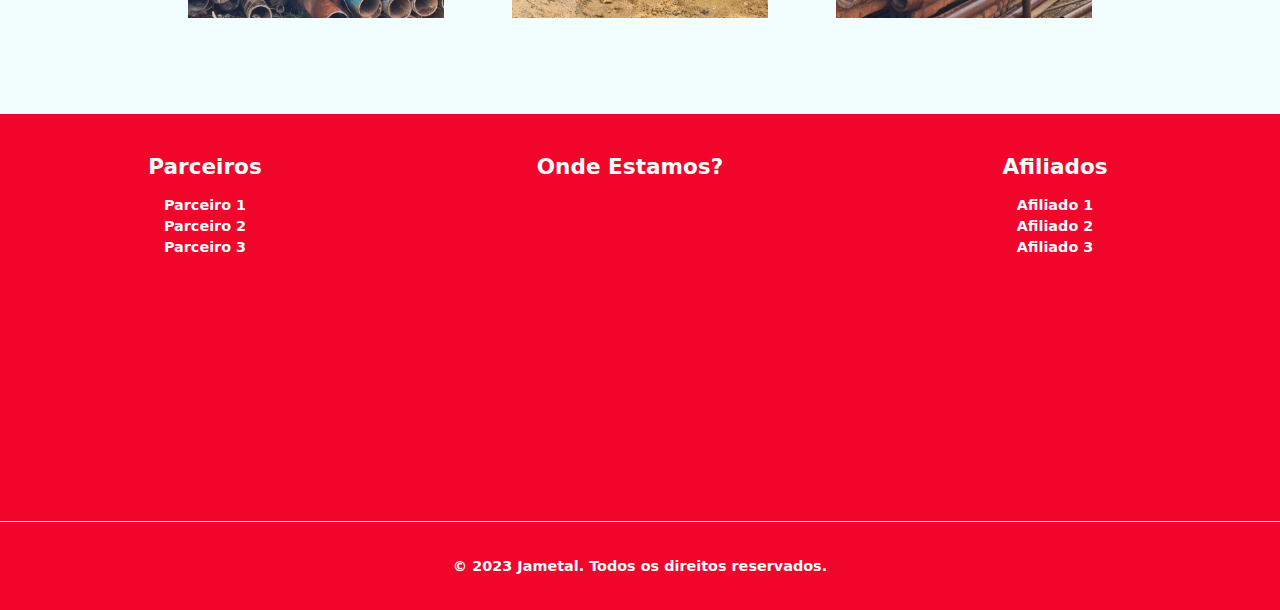
==== commit 87612607: "Add files via upload" ====
--- a/index.html
+++ b/index.html
@@ -151,4 +151,4 @@
 		  </div>
 	  </footer>
 </body>
-</html>
+</html>--- a/style.css
+++ b/style.css
@@ -29,11 +29,10 @@
 	background-color: #f2052a;
 	color: #F2FDFE;
 	text-align: center;
-	font-size: 2em;
-	font-weight: 800;
-	width: 80%;
-	margin-left: 12%;
-	margin-right: 12%;
+	font-size: 1.5em;
+	font-weight: 600;
+	width: 60%;
+	margin: auto;
 	margin-bottom: 2rem;
 	margin-top: 2rem;
 	padding-top: .5em;
@@ -106,7 +105,7 @@
 
 #bemvindo-img-contato {
 	width: 100%;
-	height: 400px;
+	height: 550px;
 	object-fit: cover;
 	object-position: 0% 50%;
 	filter: brightness(30%);
@@ -152,6 +151,39 @@
 	margin-top: -.25em;
 }
 
+#bemvindo-title-3 {
+	font-weight: 500;
+	font-size: 2em;
+	margin-top: 14em;
+	margin-bottom: 0em;
+}
+.container {
+	max-width: 900px;
+	margin: 0 auto;
+	padding: 20px;
+  }
+
+  .about-us {
+	margin-top: 40px;
+	text-align: center;
+	width: 70%;
+	margin: 0 auto;
+	font-size: 15pt;
+  }
+
+  .about-us h2 {
+	font-size: 24px;
+	margin-bottom: 10px;
+  }
+
+  .about-us ul {
+	list-style: none;
+	padding-left: 20px;
+  }
+
+  .about-us li {
+	margin-bottom: 10px;
+  }
 #titulo-do-menu {
 	text-align: center;
 	color: #f2052a;
@@ -189,8 +221,8 @@
 }
 
 #item-titulo {
-	font-weight: 500;
-	color: black;
+	font-weight: 800;
+	color: rgb(255, 255, 255);
 }
 
 #item-desc {
@@ -220,6 +252,8 @@
 	padding: 10px;
 	transition: opacity 0.3s ease;
 	opacity: 0;
+	width: 100%;
+	height: 100%;
   }
   
   .imagem-hover:hover .imagem {
@@ -240,32 +274,47 @@
 	padding-top: 1.5em;
 	padding-bottom: 1.5em;
 }
-/* Contato */
 #img-redes{
 	width: 30px;
 	margin: 10px;
 }
-/* Galeria */
-#redes{
-	color: black;
-	text-align: center;
-}
-#redes-tabela{
-	width: 60%;
-}
-td, th {
-	padding: .7em;
-	margin: 0;
-	/*border: 1px solid #ccc;*/
-  }
-td{
-	font-weight:bold;
-	/*background-color: #EEE;*/
-  }
-  
-  table{
-	table-layout: fixed;
-  }
+#contato-bloco{
+	text-align: center;
+	margin-top: 30px;
+	margin-bottom: 30px;
+}
+#contato{
+	display: inline-block;
+}
+img#contato{
+	height: 40px;
+	width: auto;
+}
+div#endereco-bloco{
+	text-align: center;
+	margin-top: 30px;
+	margin-bottom: 30px;
+}
+#endereco-bloco h2,h3{
+	padding-left: 30px;
+	padding-right: 30px;
+}
+.botao-endereco{
+	align-items: center;
+	margin: 0 auto;
+	background-color: #f2052a;
+	padding: 13px;
+	color: white;
+	width: 170px;
+	border-radius: 40px;
+	margin-top: 40px;
+	margin-bottom: 60px;
+	font-weight: bold;
+}
+.botao-endereco:hover{
+	cursor: pointer;
+	box-shadow: 3px 3px 3px rgba(0, 0, 0, 0.3);
+}
 #galeria {
 	text-align: center;
 	width: 100%;
@@ -280,8 +329,6 @@
 	margin-right: .25rem;
 	margin-bottom: .5rem;
 }
-
-/* Horarios */
 
 #horas {
 	margin-left: 12%;
@@ -333,7 +380,6 @@
 	margin-right: 20px;
   }
   
-  /* Estilos específicos para o mapa */
   .map {
 	max-width: 400px;
   }
@@ -344,6 +390,36 @@
 	border: none;
   }
   
+  th, td {
+	padding: 8px;
+	text-align: left;
+  }
+  
+  
+  img {
+	width: 40px;
+	height: 40px;
+  }
+  .slim-table {
+	width: 70%; 
+	margin: 0 auto; 
+	margin-bottom: 80px;
+	margin-top: 30px;
+	border-collapse: collapse;
+  }
+  
+  .slim-table th,
+  .slim-table td {
+	padding-bottom: 8px;
+	text-align: center;
+  }
+  #info-img{
+	text-align: right;
+  }
+  #info-contato{
+	text-align: left;
+  }
+
   /* Estilos para a lista de parceiros */
   .partners ul {
 	list-style: none;
@@ -358,3 +434,59 @@
 	font-size: .9rem;
 	border-top: 1px white solid;
   }
+
+
+@media (max-width: 767px) {
+
+	#menu-item {
+		width: 100%;
+		height: 100%;
+	}
+	
+	#item-img {
+		width: 100%;
+		height: 100%;
+	}
+	
+	#item-titulo {
+		font-weight: 800;
+		color: rgb(0, 0, 0);
+	}
+	
+	#item-desc {
+		font-weight: 300;
+	}
+	
+	.imagem-hover {
+		position: initial;
+	  }
+	  
+	.imagem {
+		width: 100%;
+		height: 100%;
+	}
+	  
+	.legenda {
+		position:initial;
+		background-color: rgba(0, 0, 0, 0);
+		color: rgb(0, 0, 0);
+		padding: 10px;
+		opacity: 1;
+		font-size: 10pt;
+	}
+	.map,
+	.partners {
+	  flex: 1;
+	  margin-right: 5px;
+	}
+	
+	.map {
+	  max-width: 500px;
+	}
+	
+	.map iframe {
+	  width: 100%;
+	  height: 200px;
+	  border: none;
+	}
+  }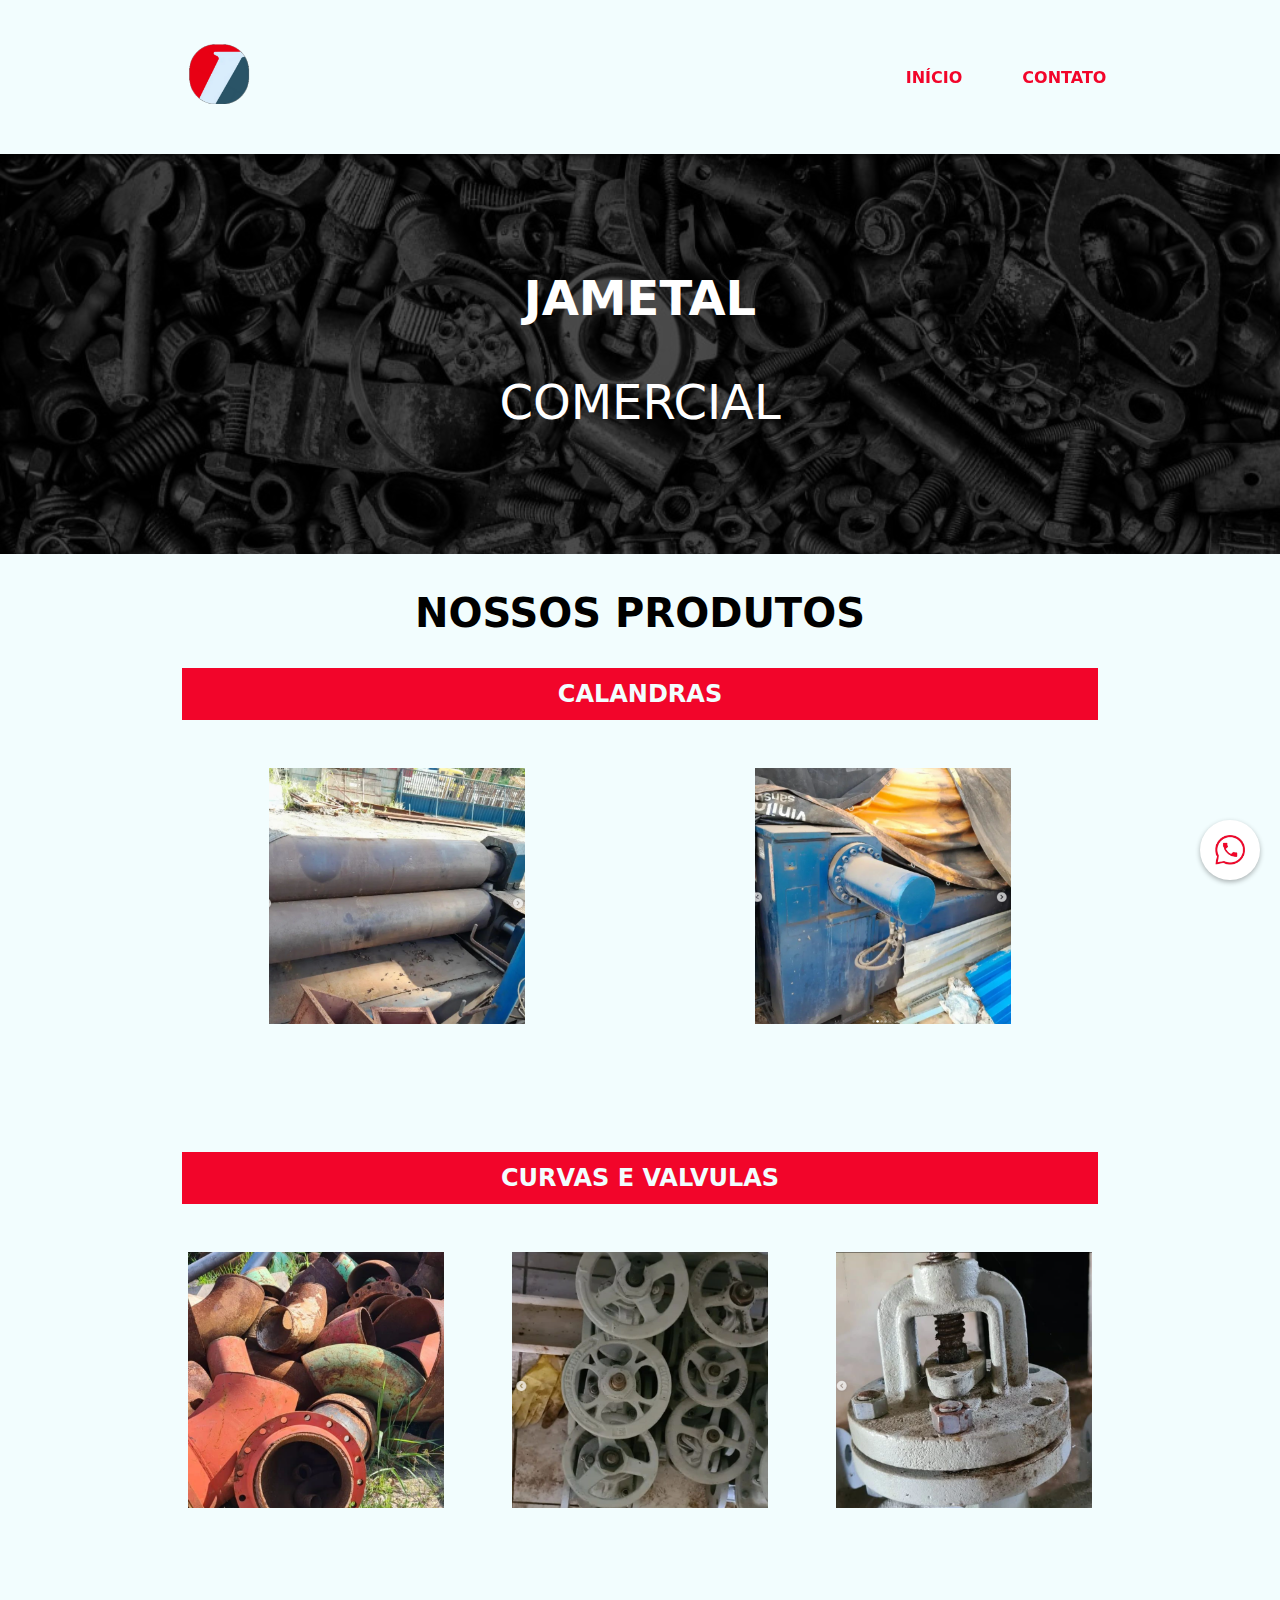
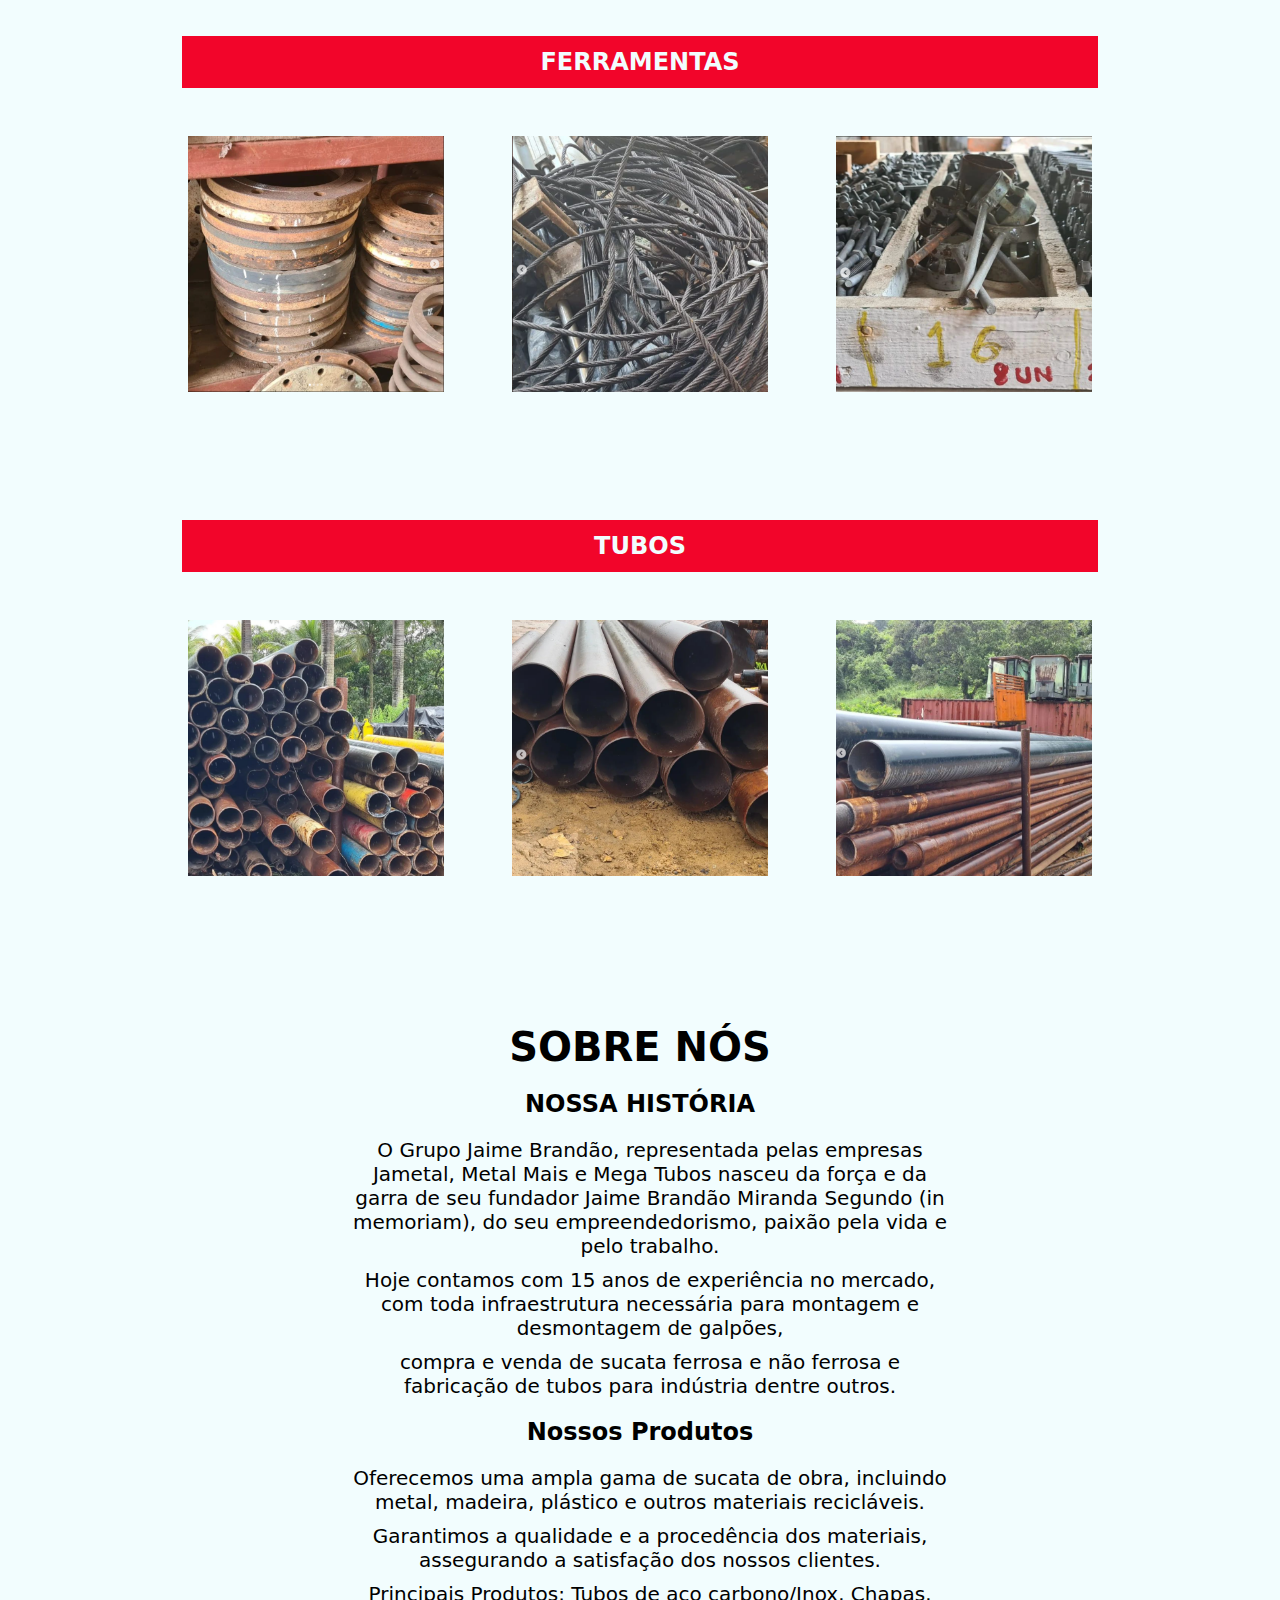
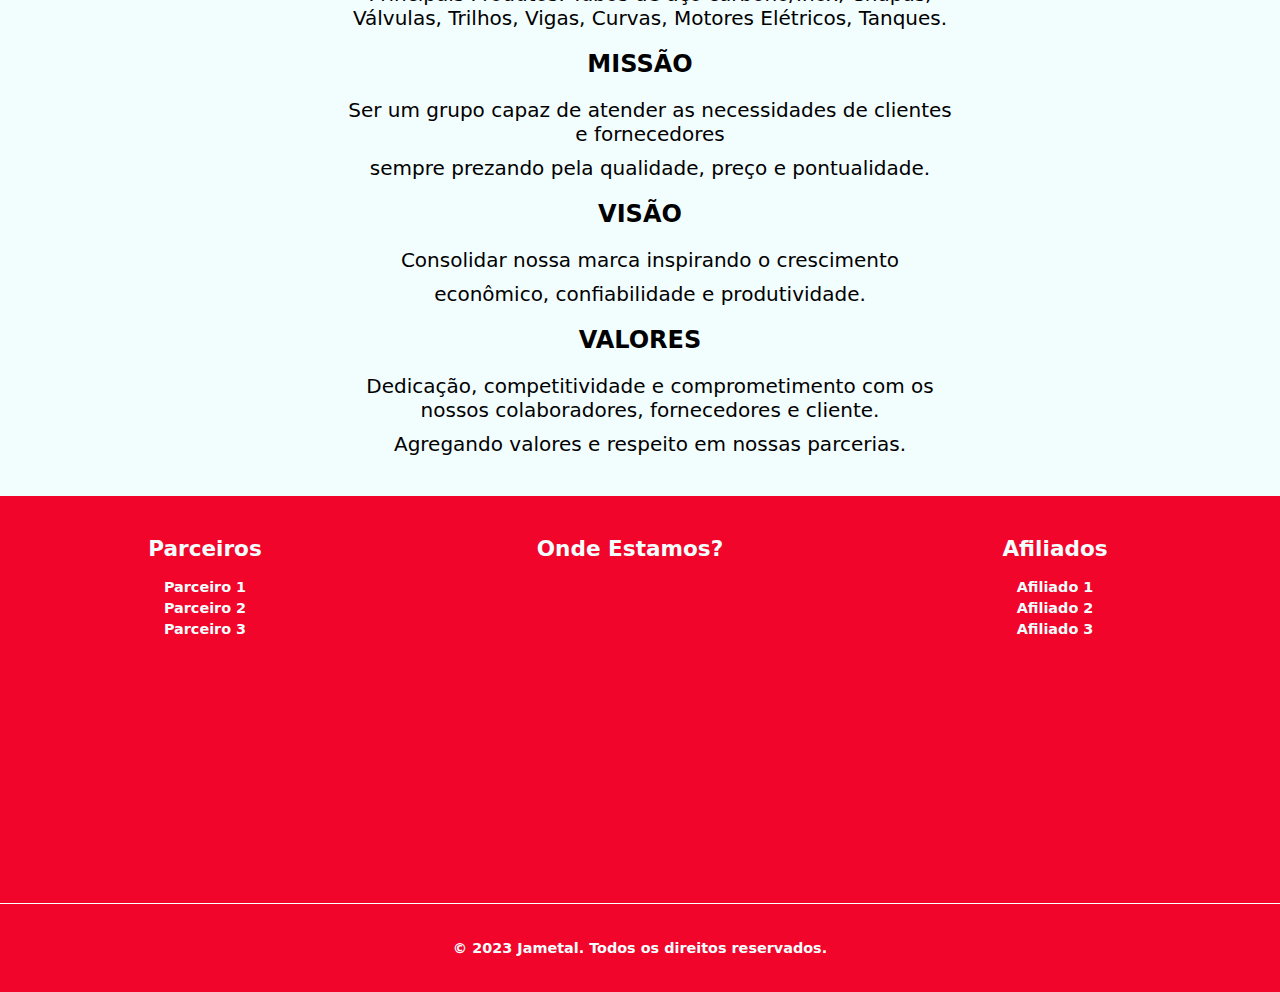
==== commit 08fad598: "Update index.html" ====
--- a/index.html
+++ b/index.html
@@ -24,36 +24,7 @@
 			<p id="bemvindo-title-1">COMERCIAL</p>
 		</div>
 	</div>
-	<div class="container">
-		
-	<div id="titulo-do-menu">
-		SOBRE NÓS
-	</div>
-		<div class="about-us">
-		  <h2>Nossa Empresa</h2>
-		  <ul>
-			<li>Somos especializados na comercialização de sucata de obra.</li>
-			<li>Atuamos no mercado há mais de uma década, oferecendo soluções sustentáveis para reutilização de materiais de construção.</li>
-			<li>Valorizamos a reciclagem e a preservação do meio ambiente como pilares fundamentais do nosso negócio.</li>
-		  </ul>
-		</div>
-	  
-		<div class="about-us">
-		  <h2>Nossos Produtos</h2>
-		  <ul>
-			<li>Oferecemos uma ampla gama de sucata de obra, incluindo metal, madeira, plástico e outros materiais recicláveis.</li>
-			<li>Garantimos a qualidade e a procedência dos materiais, assegurando a satisfação dos nossos clientes.</li>
-		  </ul>
-		</div>
-	  
-		<div class="about-us">
-		  <h2>Nossa Missão</h2>
-		  <ul>
-			<li>Contribuir para um mundo mais sustentável, promovendo a reciclagem e a reutilização de materiais de construção.</li>
-			<li>Prover soluções eficientes e econômicas para a indústria da construção civil, minimizando o impacto ambiental.</li>
-		  </ul>
-		</div>
-	  </div>
+
 	<div id="titulo-do-menu">
 		NOSSOS PRODUTOS
 	</div>
@@ -121,9 +92,56 @@
 			<div id="item-titulo" class="legenda">TUBO 3</div>
 		</div>
 	</div>
-	<a href="https://api.whatsapp.com/send?phone=5581993229670" class="whatsapp-btn" target="_blank">
+	<a href="https://api.whatsapp.com/send?phone=5581989913494" class="whatsapp-btn" target="_blank">
 		<img src="./images/redes/whats.png" alt="WhatsApp">
 	  </a>
+	  <div class="container">
+		
+		<div id="titulo-do-menu">
+			SOBRE NÓS
+		</div>
+			<div class="about-us">
+			  <h2>NOSSA HISTÓRIA</h2>
+			  <ul>
+				<li>O Grupo Jaime Brandão, representada pelas empresas Jametal, Metal Mais e Mega Tubos nasceu da força e da garra de seu fundador Jaime Brandão Miranda Segundo (in memoriam), do seu empreendedorismo, paixão pela vida e pelo trabalho. </li>
+				<li>Hoje contamos com 15 anos de experiência no mercado, com toda infraestrutura necessária para montagem e desmontagem de galpões, </li>
+				<li>compra e venda de sucata ferrosa e não ferrosa e fabricação de tubos para indústria dentre outros. </li>
+			  </ul>
+			</div>
+		  
+			<div class="about-us">
+			  <h2>Nossos Produtos</h2>
+			  <ul>
+				<li>Oferecemos uma ampla gama de sucata de obra, incluindo metal, madeira, plástico e outros materiais recicláveis. </li>
+				<li>Garantimos a qualidade e a procedência dos materiais, assegurando a satisfação dos nossos clientes. </li>
+				<li>Principais Produtos: Tubos de aço carbono/Inox, Chapas, Válvulas, Trilhos, Vigas, Curvas, Motores Elétricos, Tanques. </li>
+			</ul>
+			</div>
+		  
+			<div class="about-us">
+			  <h2>MISSÃO</h2>
+			  <ul>
+				<li>Ser um grupo capaz de atender as necessidades de clientes e fornecedores </li>
+				<li>sempre prezando pela qualidade, preço e pontualidade.</li>
+			  </ul>
+			</div>
+
+			<div class="about-us">
+				<h2>VISÃO</h2>
+				<ul>
+				  <li>Consolidar nossa marca inspirando o crescimento </li>
+				  <li>econômico, confiabilidade e produtividade. </li>
+				</ul>
+			  </div>
+
+			  <div class="about-us">
+				<h2>VALORES</h2>
+				<ul>
+				  <li>Dedicação, competitividade e comprometimento com os nossos colaboradores, fornecedores e cliente. </li>
+				  <li>Agregando valores e respeito em nossas parcerias.</li>
+				</ul>
+			  </div>
+		  </div>
 	<footer class="site-footer">
 
 		<div class="partners">
@@ -151,4 +169,4 @@
 		  </div>
 	  </footer>
 </body>
-</html>+</html>
--- a/style.css
+++ b/style.css
@@ -31,7 +31,7 @@
 	text-align: center;
 	font-size: 1.5em;
 	font-weight: 600;
-	width: 60%;
+	width: 71.5%;
 	margin: auto;
 	margin-bottom: 2rem;
 	margin-top: 2rem;
@@ -169,6 +169,7 @@
 	width: 70%;
 	margin: 0 auto;
 	font-size: 15pt;
+	color: black;
   }
 
   .about-us h2 {
@@ -186,7 +187,7 @@
   }
 #titulo-do-menu {
 	text-align: center;
-	color: #f2052a;
+	color: black;
 	font-size: 2.5em;
 	font-weight: 800;
 	margin-top: 2rem;
@@ -199,6 +200,7 @@
 	text-align: center;
 	margin-left: 12%;
 	margin-right: 12%;
+	animation: moveImage 5.5s forwards;
 }
 
 #menu-item {
@@ -294,6 +296,7 @@
 	text-align: center;
 	margin-top: 30px;
 	margin-bottom: 30px;
+	color: black;
 }
 #endereco-bloco h2,h3{
 	padding-left: 30px;
@@ -434,7 +437,14 @@
 	font-size: .9rem;
 	border-top: 1px white solid;
   }
-
+  @keyframes moveImage {
+	from{
+		margin-left: -300px;
+	}
+	to {
+	  right: 0; 
+	}
+  }
 
 @media (max-width: 767px) {
 
@@ -489,4 +499,4 @@
 	  height: 200px;
 	  border: none;
 	}
-  }+  }
